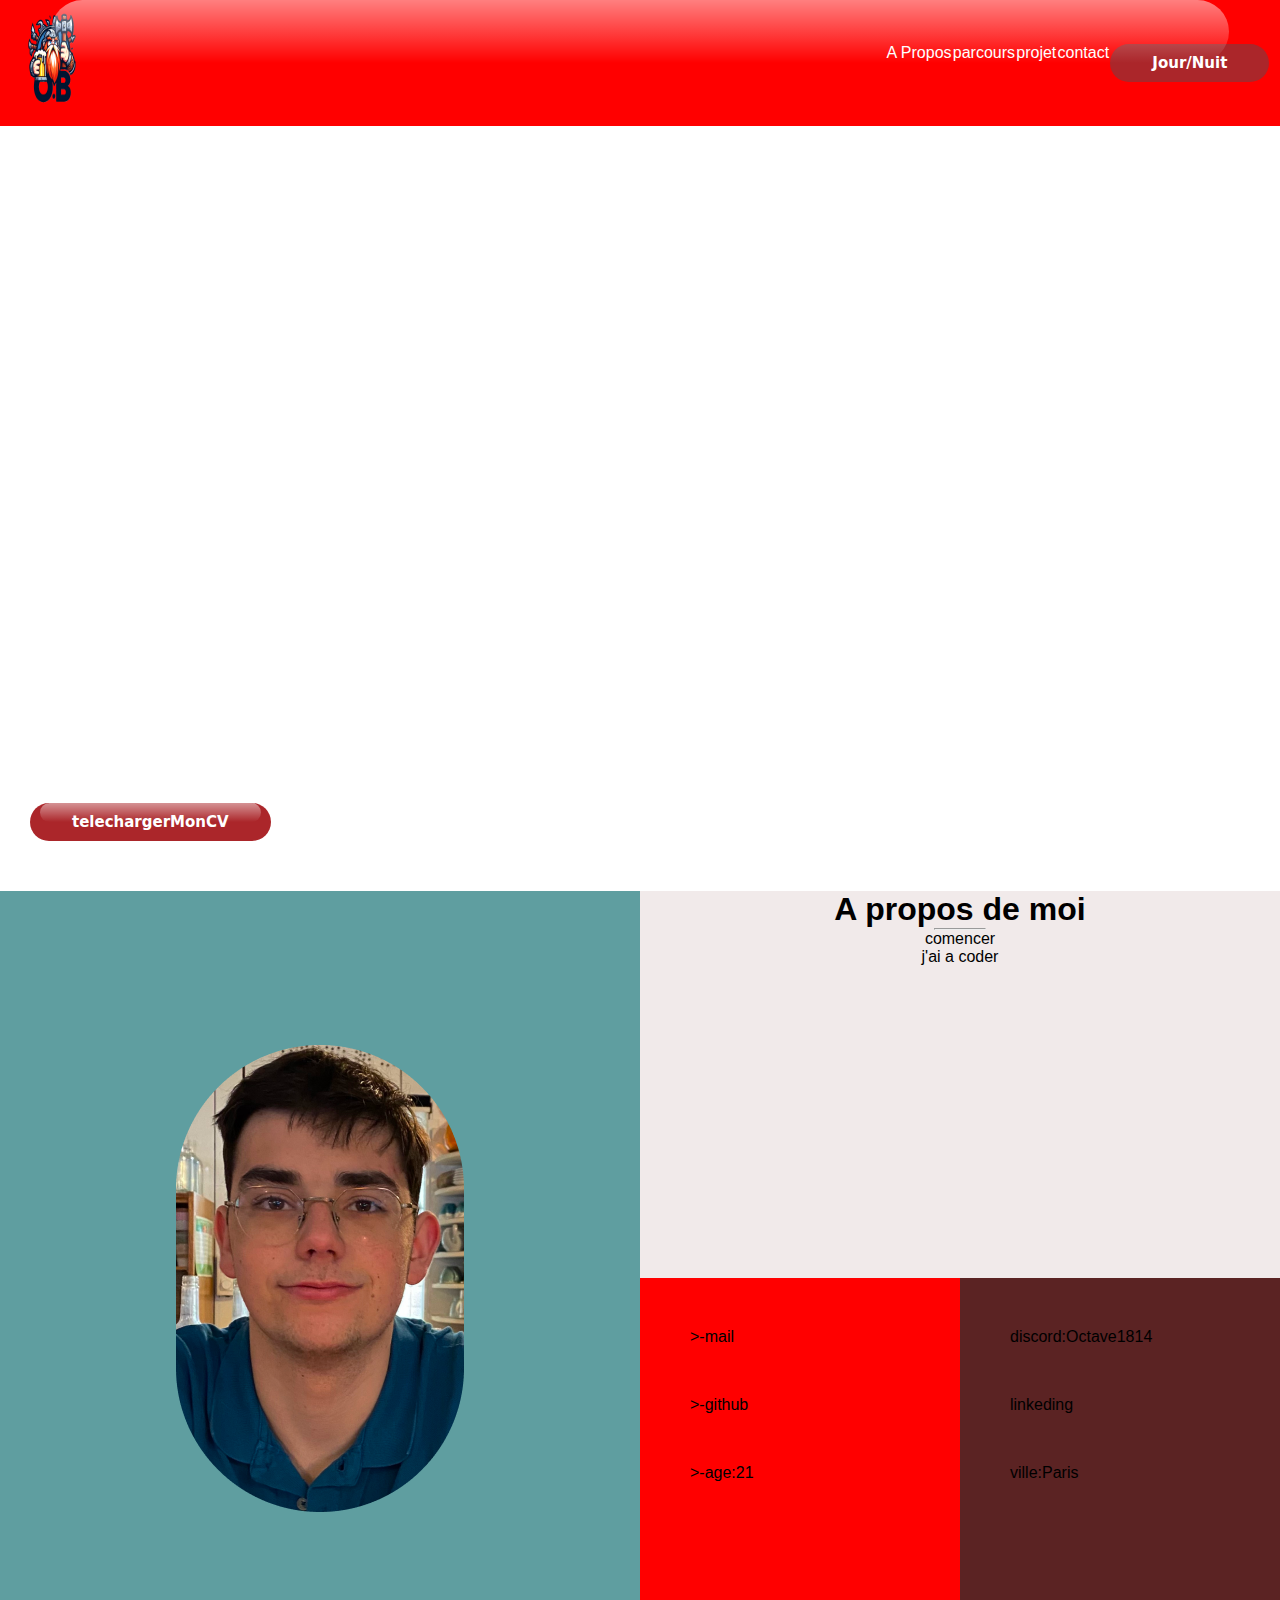
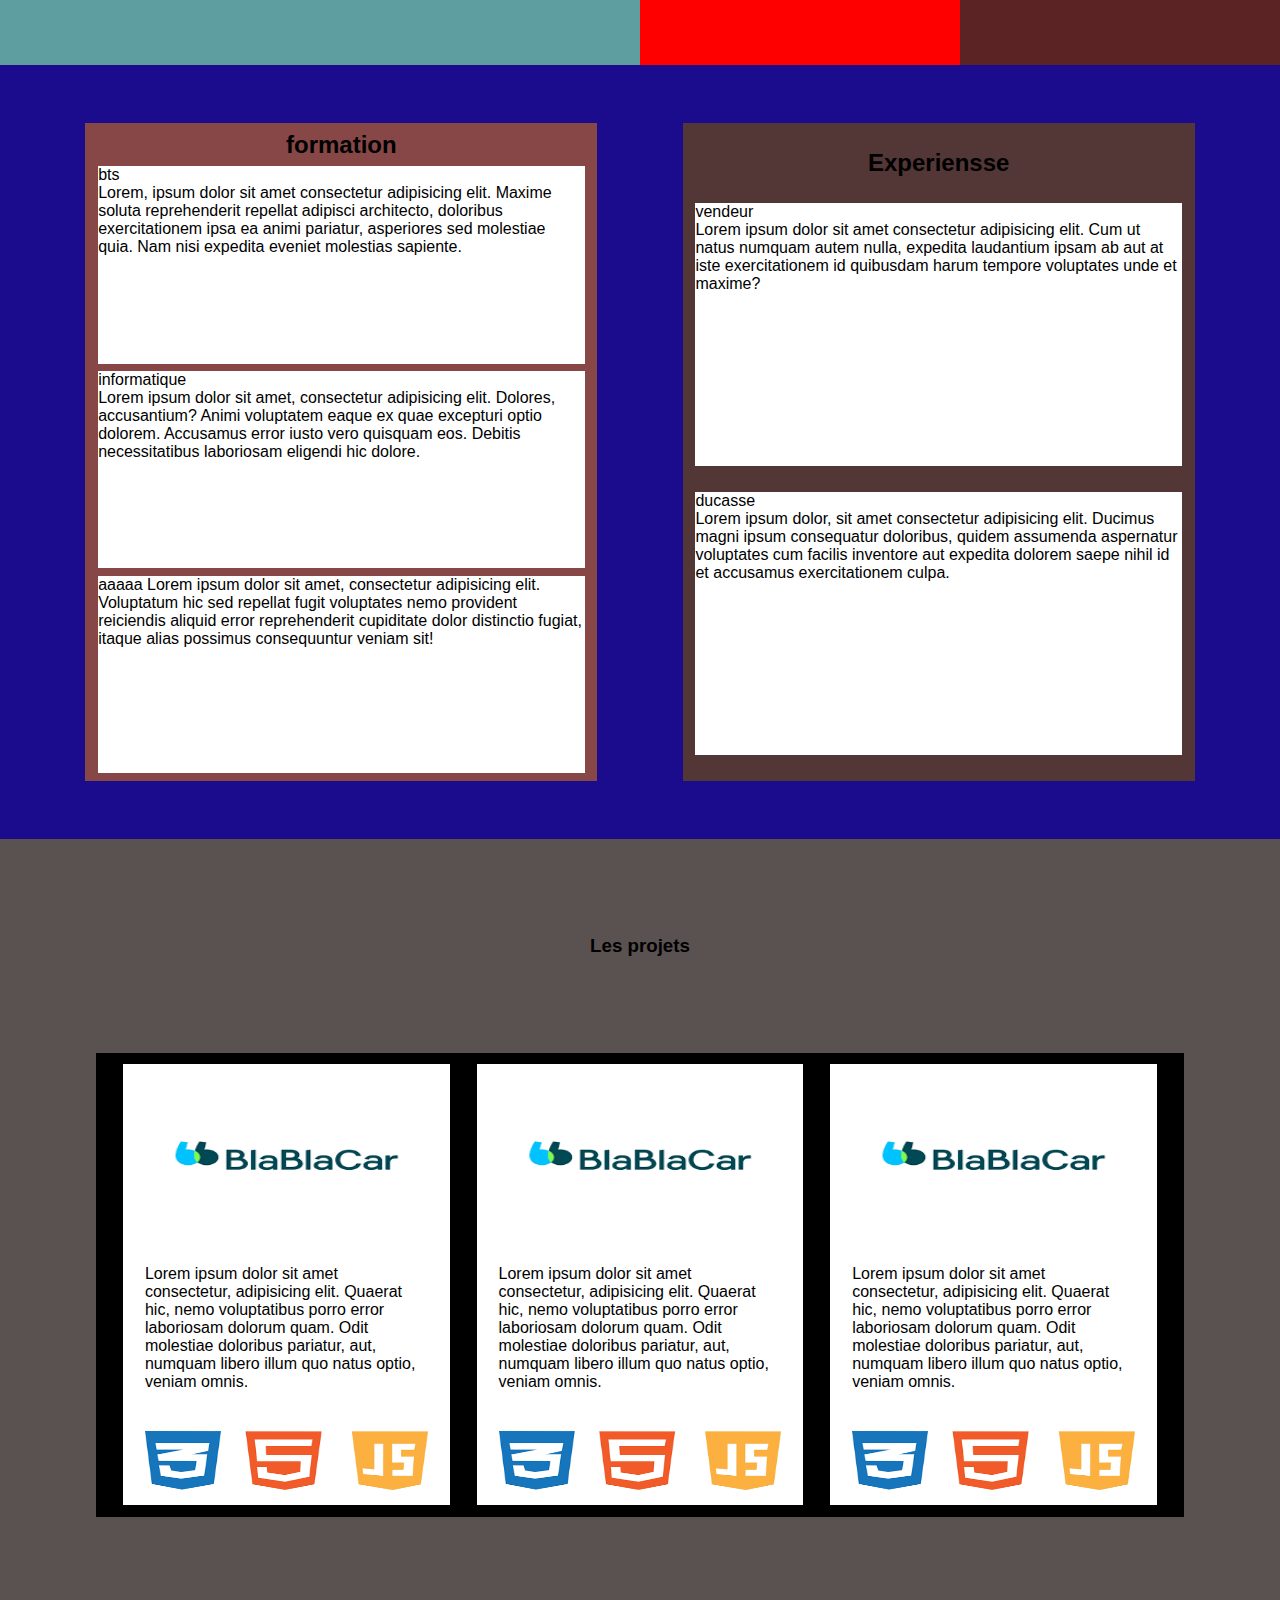
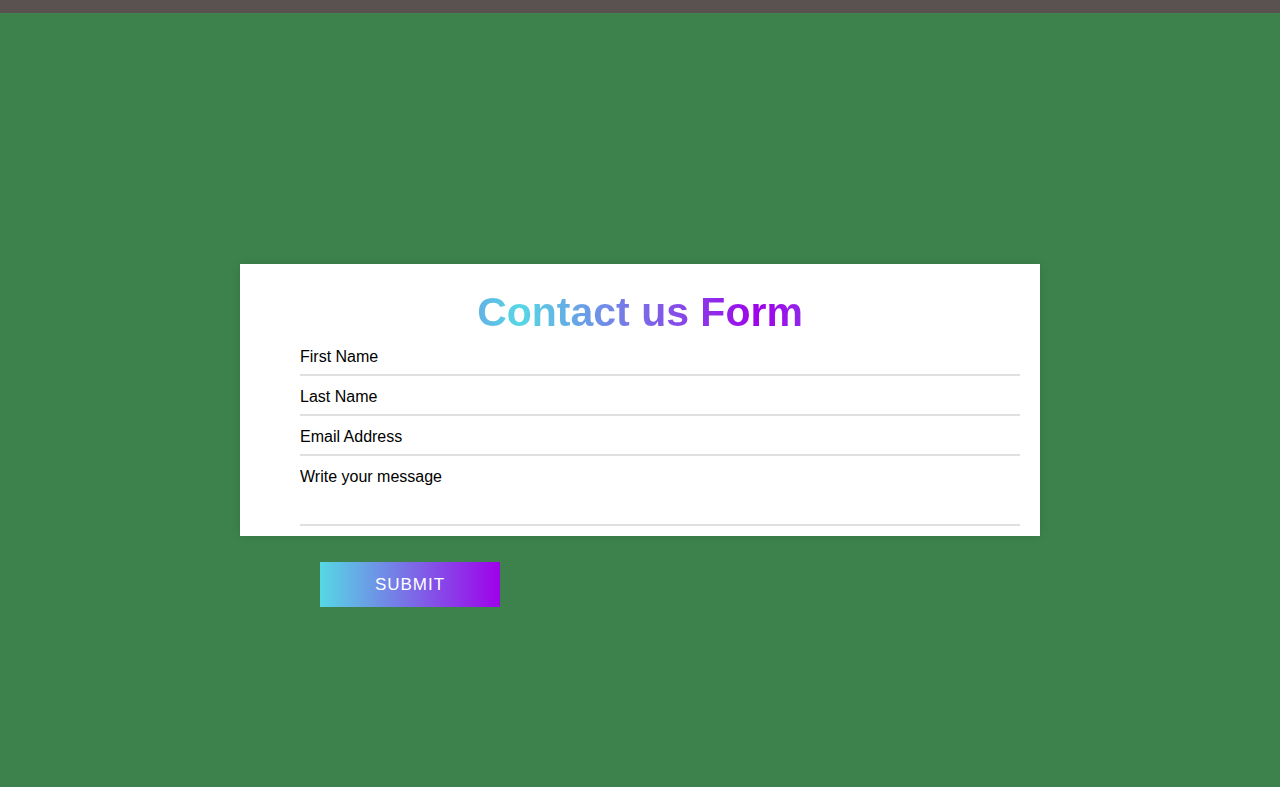
==== index.html @ 81147edb "two uplod" ====
<!DOCTYPE html>
<html lang="fr">

<head>
    <meta charset="UTF-8">
    <meta name="viewport" content="width=device-width, initial-scale=1.0">
    <title>Document</title>
   <link rel="shortcut icon" href="./logoNain.PNG" type="image/x-icon">
    <link rel="stylesheet" href="style.css">
</head>

<body>
    <video id="background-video" autoplay loop muted>

        <source src="./fontDecrant.mp4" type="video/mp4">

    </video>
    <div class="burgerMenu">
        <img src="./logoNain.PNG" alt="" class="logo">
        <div class="burgerMenuLien">
            <a href="" class="links">A Propos</a>
            <a href="" class="links">parcours</a>
            <a href="" class="links">projet</a>
            <a href="" class="links">contact</a>
            <button class="jourNuit">Jour/Nuit</button>
        </div>

    </div>
    <div class="intro">
        <p class="nomPrenom">Octave Bertillon</p>
        <p class="metier">Développeur Back-End Junior</p>
        <p class="presentation">Je suis actuellement à la recherche d'un emploi, impatient <br> de concrétiser mes
            compétences dans un nouveau défi professionnel.<br>J'ai fait des etude de commersse ou j'ai decider de
            reorienter </p>
        <button class="boutton" role="button">telechargerMonCV</button>
    </div>
    <div class="pageAProposDeMoi">
        <div class="pagePersogauche">
            <img class="photo" src="./IMG_1650 1.png" alt="">

        </div>
        <div class="pagePersoDroite">
            <div class="haut">
                <h1>A propos de moi </h1>
                <hr class="ligne">comencer
                <p>j'ai  a coder </p>
            </div>
            <div class="bas">
                <div class="basGauche">
                    <p class="mail">>-mail</p>
                    <p class="github">>-github</p>
                    <p class="age">>-age:21</p>
                </div>
                <div class="basDroite">
                    <p class="discord">discord:Octave1814</p>
                    <p class="linkeding">linkeding</p>
                    <p class="ville">ville:Paris </p>
                </div>
               
            </div>
        </div>
    </div>
    <div class="pageExperiensse">
        <div class="formation">
            <h2>formation</h2>
            <div class="Experiensse">
                <p>bts <br>Lorem, ipsum dolor sit amet consectetur adipisicing elit. Maxime soluta reprehenderit repellat adipisci architecto, doloribus exercitationem ipsa ea animi pariatur, asperiores sed molestiae quia. Nam nisi expedita eveniet molestias sapiente.</p>
            </div>
            <div class="Experiensse">
                <p>informatique <br>Lorem ipsum dolor sit amet, consectetur adipisicing elit. Dolores, accusantium? Animi voluptatem eaque ex quae excepturi optio dolorem. Accusamus error iusto vero quisquam eos. Debitis necessitatibus laboriosam eligendi hic dolore.</p>
            </div>
            <div class="Experiensse">
                <p>aaaaa Lorem ipsum dolor sit amet, consectetur adipisicing elit. Voluptatum hic sed repellat fugit voluptates nemo provident reiciendis aliquid error reprehenderit cupiditate dolor distinctio fugiat, itaque alias possimus consequuntur veniam sit!</p>
            </div>
        </div>
        <div class="employ">
            <h2>Experiensse</h2>
            <div class="job">
                <p>vendeur <br> Lorem ipsum dolor sit amet consectetur adipisicing elit. Cum ut natus numquam autem nulla, expedita laudantium ipsam ab aut at iste exercitationem id quibusdam harum tempore voluptates unde et maxime? </p>
            </div>
            <div class="job">
                <p>ducasse <br> Lorem ipsum dolor, sit amet consectetur adipisicing elit. Ducimus magni ipsum consequatur doloribus, quidem assumenda aspernatur voluptates cum facilis inventore aut expedita dolorem saepe nihil id et accusamus exercitationem culpa.</p>
            </div>
        </div>
    </div>
    <div class="pageProjet">
        <h3>Les projets</h3>
        <div class="lesProjetFais">
            <div class="projet">
                <img src="./blablacar.png" alt="" class="projetImag">
                <p>Lorem ipsum dolor sit amet consectetur, adipisicing elit. Quaerat hic, nemo voluptatibus porro error
                    laboriosam dolorum quam. Odit molestiae doloribus pariatur, aut, numquam libero illum quo natus
                    optio, veniam omnis.</p>
                <img src="./logCode.png" alt="" class="logoCss">

            </div>
            <div class="projet"><img src="./blablacar.png" alt="" class="projetImag">
                <p>Lorem ipsum dolor sit amet consectetur, adipisicing elit. Quaerat hic, nemo voluptatibus porro error
                    laboriosam dolorum quam. Odit molestiae doloribus pariatur, aut, numquam libero illum quo natus
                    optio, veniam omnis.</p>
                <img src="./logCode.png" alt="" class="logoCss">
            </div>
            <div class="projet"><img src="./blablacar.png" alt="" class="projetImag">
                <p>Lorem ipsum dolor sit amet consectetur, adipisicing elit. Quaerat hic, nemo voluptatibus porro error
                    laboriosam dolorum quam. Odit molestiae doloribus pariatur, aut, numquam libero illum quo natus
                    optio, veniam omnis.</p>
                <img src="./logCode.png" alt="" class="logoCss">
            </div>
        </div>
    </div>
    <div class="contact">
        <form action="https://formspree.io/f/meoqdojb" method="POST">
            <div class="contactZone">

                <div class="container">
                    <div class="text">
                        Contact us Form
                    </div>
                    <form action="#">
                        <div class="form-row">
                            <div class="input-data">
                                <input type="text" required>
                                <div class="underline"></div>
                                <label for="">First Name</label>
                            </div>
                            <div class="input-data">
                                <input name="name" type="text" required>
                                <div class="underline"></div>
                                <label for="">Last Name</label>
                            </div>
                        </div>
                        <div class="form-row">
                            <div class="input-data">
                                <input name="email" type="text" required>
                                <div class="underline"></div>
                                <label for="">Email Address</label>
                            </div>
                        </div>
                        <div class="form-row">
                            <div class="input-data textarea">
                                <textarea name="message" rows="8" cols="80" required></textarea>
                                <br />
                                <div class="underline"></div>
                                <label for="">Write your message</label>
                                <br />
                                <div class="form-row submit-btn">
                                    <div class="input-data">
                                        <div class="inner"></div>
                                        <input type="submit" value="submit">
                                    </div>
                                </div>
                    </form>
                </div>
            </div>






        </form>
    </div>
</body>

</html>
---- style.css ----
* {
  margin: 0;
  padding: 0;
  outline: none;
  box-sizing: border-box;
  font-family: 'Poppins', sans-serif;
}

#background-video {
  height: 100vh;
  width: 100vw;
  object-fit: cover;
  position: absolute;
  left: 0;
  right: 0;
  bottom: -14.1vh;
  z-index: -1;
}

.burgerMenu {
  width: 100vw;
  height: 14vh;
  background-color: red;
  position: fixed;
  border-radius: 0px 0 px 0px 0px;
  display: flex;
  justify-content: end;
  align-items: center;
  /*il faut leur donner un espace */
  position: fixed;
  z-index: 1;

}

.logo {
  width: 5%;
  height: 85%;
  position: absolute;
  left: 20px;
  top: 5px;

}

.burgerMenuLien {
  display: flex;
  justify-content: space-around;
  width: 30%;
  margin-right: 10px;

}

.links {
  text-decoration: none;
  color: white;
  font-family: sans-serif;
}

.jourNuit {
  bottom: 50px;
  left: 30px;
  font-size: 15px;
  background-color: #ab262a;
  border: 0;
  border-radius: 35px;
  color: #fff;
  cursor: pointer;
  display: inline-block;
  font-family: system-ui, -apple-system, system-ui, "Segoe UI", Roboto, Ubuntu, "Helvetica Neue", sans-serif;
  font-weight: 600;
  outline: 0;
  padding: 5px 10px;
  text-align: center;
  text-decoration: none;
  transition: all .3s;
  user-select: none;
  -webkit-user-select: none;
  touch-action: manipulation;
}

.jourNuit:before {
  background-color: initial;
  background-image: linear-gradient(#fff 0, rgba(255, 255, 255, 0) 100%);
  border-radius: 125px;
  content: "";
  height: 50%;
  left: 4%;
  opacity: .5;
  position: absolute;
  top: 0;
  transition: all .3s;
  width: 92%;
}

.jourNuit:hover {
  box-shadow: rgba(255, 255, 255, .2) 0 3px 15px inset, rgba(0, 0, 0, .1) 0 3px 5px, rgba(0, 0, 0, .1) 0 10px 13px;
  transform: scale(1.05);
}

@media (min-width: 768px) {
  .jourNuit {
    padding: 10px 42px;
  }
}

.intro {
  width: 100vw;
  height: 99vh;
  padding-top: 22vh;
  position: relative;
  font-family: Arial, Helvetica, sans-serif;
  color: white;

}

.nomPrenom {
  position: absolute;
  font-size: 85px;
  top: 175px;
  left: 30px;
}

.metier {
  position: absolute;
  font-size: 33px;
  top: 265px;
  left: 35px;

}

.presentation {
  position: absolute;
  font-size: 17px;
  left: 30px;
  bottom: 190px;
  font: size 22px;

}

.boutton {
  position: absolute;
  bottom: 50px;
  left: 30px;
  font-size: 15px;
  background-color: #ab262a;
  border: 0;
  border-radius: 35px;
  color: #fff;
  cursor: pointer;
  display: inline-block;
  font-family: system-ui, -apple-system, system-ui, "Segoe UI", Roboto, Ubuntu, "Helvetica Neue", sans-serif;
  font-weight: 600;
  outline: 0;
  padding: 5px 10px;
  text-align: center;
  text-decoration: none;
  transition: all .3s;
  user-select: none;
  -webkit-user-select: none;
  touch-action: manipulation;
}

.boutton:before {
  background-color: initial;
  background-image: linear-gradient(#fff 0, rgba(255, 255, 255, 0) 100%);
  border-radius: 125px;
  content: "";
  height: 50%;
  left: 4%;
  opacity: .5;
  position: absolute;
  top: 0;
  transition: all .3s;
  width: 92%;
}

.boutton:hover {
  box-shadow: rgba(255, 255, 255, .2) 0 3px 15px inset, rgba(0, 0, 0, .1) 0 3px 5px, rgba(0, 0, 0, .1) 0 10px 13px;
  transform: scale(1.05);
}

@media (min-width: 768px) {
  .boutton {
    padding: 10px 42px;
  }
}

.pageAProposDeMoi {
  width: 100vw;
  height: 86vh;
  background-color: cadetblue;
  display: flex;

}

.pagePersogauche {
  height: 100%;
  width: 50%;
  border-color: blue;
  display: flex;
  justify-content: center;
  align-items: center;
}

.pagePersoDroite {
  height: 100%;
  width: 50%;
  background-color: silver;
}

.haut {
  height: 50%;
  width: 100%;
  display: flex;
  flex-direction: column;
  align-items: center;
  background-color: rgb(241, 234, 234);
}

.bas {
  height: 50%;
  width: 100%;
  background-color: white;
  display: flex;
  flex-wrap: wrap;
}

.basGauche {
  height: 100%;
  width: 50%;
  background-color: red;
  display: flex;
  flex-direction: column;
  padding: 50px;
  gap: 50px;
}


.basDroite {
  height: 100%;
  width: 50%;
  background-color: rgb(91, 35, 35);
  display: flex;
  flex-direction: column;
  padding: 50px;
  gap: 50px;
}

.ligne {
  width: 52px;
  height: 2px;
  background-color: black;
}

.infoMoi {
  display: flex;
}

.pageExperiensse {
  width: 100vw;
  height: 86vh;
  background-color: #1b0b8d;
  display: flex;
  justify-content: space-evenly;
  align-items: center;

}

.formation {
  width: 40%;
  height: 85%;
  background-color: rgb(135, 71, 71);
  display: flex;
  flex-direction: column;
  justify-content: space-evenly;
  align-items: center;
}

.Experiensse {
  width: 95%;
  height: 30%;
  background-color: white;
}

.employ {
  width: 40%;
  height: 85%;
  background-color: rgb(83, 54, 54);
  display: flex;
  flex-direction: column;
  justify-content: space-evenly;
  align-items: center;
}

.job {
  width: 95%;
  height: 40%;
  background-color: white;
}

.pageProjet {
  width: 100vw;
  height: 86vh;
  background-color: rgb(90, 81, 81);
  display: flex;
  align-items: center;
  flex-direction: column;
  justify-content: space-evenly;
}

.lesProjetFais {
  height: 60%;
  width: 85%;
  background-color: black;
  display: flex;
  justify-content: space-evenly;
  align-items: center;
}

.projet {
  height: 95%;
  width: 30%;
  background-color: white;
  display: flex;
  flex-direction: column;
  gap: 10%;
  padding: 2%;

}

.projetImag {
  height: 35%;
  width: 100%;
}

.projetCodeLogo {
  width: 100%;
  height: 20%;
  background-color: violet;
}

.logoCss {
  width: 100%;
  height: 15%;
}

.contact {
  height: 86vh;
  width: 100vw;
  background-color: rgba(26, 107, 44, 0.848);
  display: flex;
  align-items: center;
  justify-content: space-around;
}



@import url('https://fonts.googleapis.com/css?family=Poppins:400,500,600,700&display=swap');

.contacZone {
  display: flex;
  align-items: center;
  justify-content: center;
  min-height: 100vh;
  padding: 10px;
  font-family: 'Poppins', sans-serif;
  background: linear-gradient(115deg, #56d8e4 10%, #9f01ea 90%);
}

.container {
  max-width: 800px;
  background: #fff;
  width: 800px;
  padding: 25px 40px 10px 40px;
  box-shadow: 0px 0px 10px rgba(0, 0, 0, 0.1);
}

.container .text {
  text-align: center;
  font-size: 41px;
  font-weight: 600;
  font-family: 'Poppins', sans-serif;
  background: -webkit-linear-gradient(right, #56d8e4, #9f01ea, #56d8e4, #9f01ea);
  -webkit-background-clip: text;
  -webkit-text-fill-color: transparent;
}

.container form {
  padding: 30px 0 0 0;
}

.container form .form-row {
  display: flex;
  margin: 32px 0;
}

form .form-row .input-data {
  width: 100%;
  height: 40px;
  margin: 0 20px;
  position: relative;
}

form .form-row .textarea {
  height: 70px;
}

.input-data input,
.textarea textarea {
  display: block;
  width: 100%;
  height: 100%;
  border: none;
  font-size: 17px;
  border-bottom: 2px solid rgba(0, 0, 0, 0.12);
}

.input-data input:focus~label,
.textarea textarea:focus~label,
.input-data input:valid~label,
.textarea textarea:valid~label {
  transform: translateY(-20px);
  font-size: 14px;
  color: #3498db;
}

.textarea textarea {
  resize: none;
  padding-top: 10px;
}

.input-data label {
  position: absolute;
  pointer-events: none;
  bottom: 10px;
  font-size: 16px;
  transition: all 0.3s ease;
}

.textarea label {
  width: 100%;
  bottom: 40px;
  background: #fff;
}

.input-data .underline {
  position: absolute;
  bottom: 0;
  height: 2px;
  width: 100%;
}

.input-data .underline:before {
  position: absolute;
  content: "";
  height: 2px;
  width: 100%;
  background: #3498db;
  transform: scaleX(0);
  transform-origin: center;
  transition: transform 0.3s ease;
}

.input-data input:focus~.underline:before,
.input-data input:valid~.underline:before,
.textarea textarea:focus~.underline:before,
.textarea textarea:valid~.underline:before {
  transform: scale(1);
}

.submit-btn .input-data {
  overflow: hidden;
  height: 45px !important;
  width: 25% !important;
}

.submit-btn .input-data .inner {
  height: 100%;
  width: 300%;
  position: absolute;
  left: -100%;
  background: -webkit-linear-gradient(right, #56d8e4, #9f01ea, #56d8e4, #9f01ea);
  transition: all 0.4s;
}

.submit-btn .input-data:hover .inner {
  left: 0;
}

.submit-btn .input-data input {
  background: none;
  border: none;
  color: #fff;
  font-size: 17px;
  font-weight: 500;
  text-transform: uppercase;
  letter-spacing: 1px;
  cursor: pointer;
  position: relative;
  z-index: 2;
}

@media (max-width: 700px) {
  .container .text {
    font-size: 30px;
  }

  .container form {
    padding: 10px 0 0 0;
  }

  .container form .form-row {
    display: block;
  }

  form .form-row .input-data {
    margin: 35px 0 !important;
  }

  .submit-btn .input-data {
    width: 40% !important;
  }
}
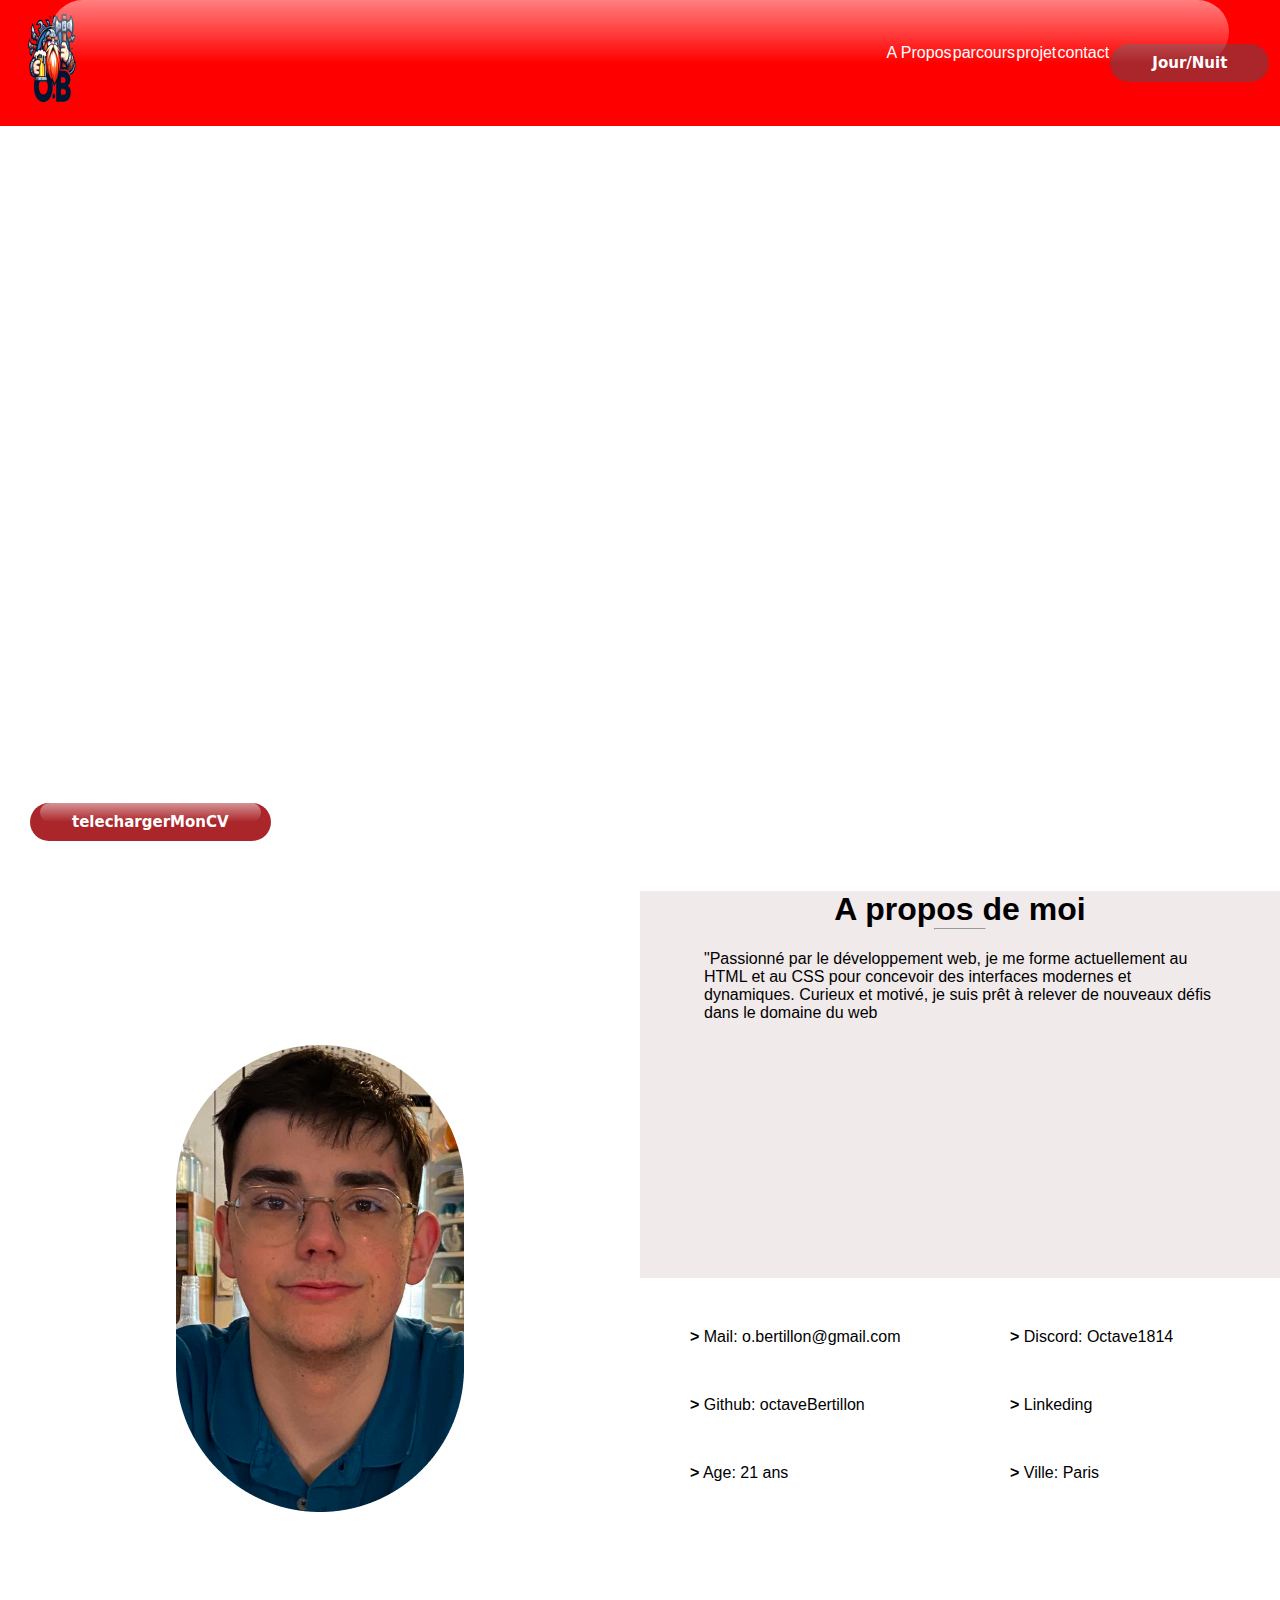
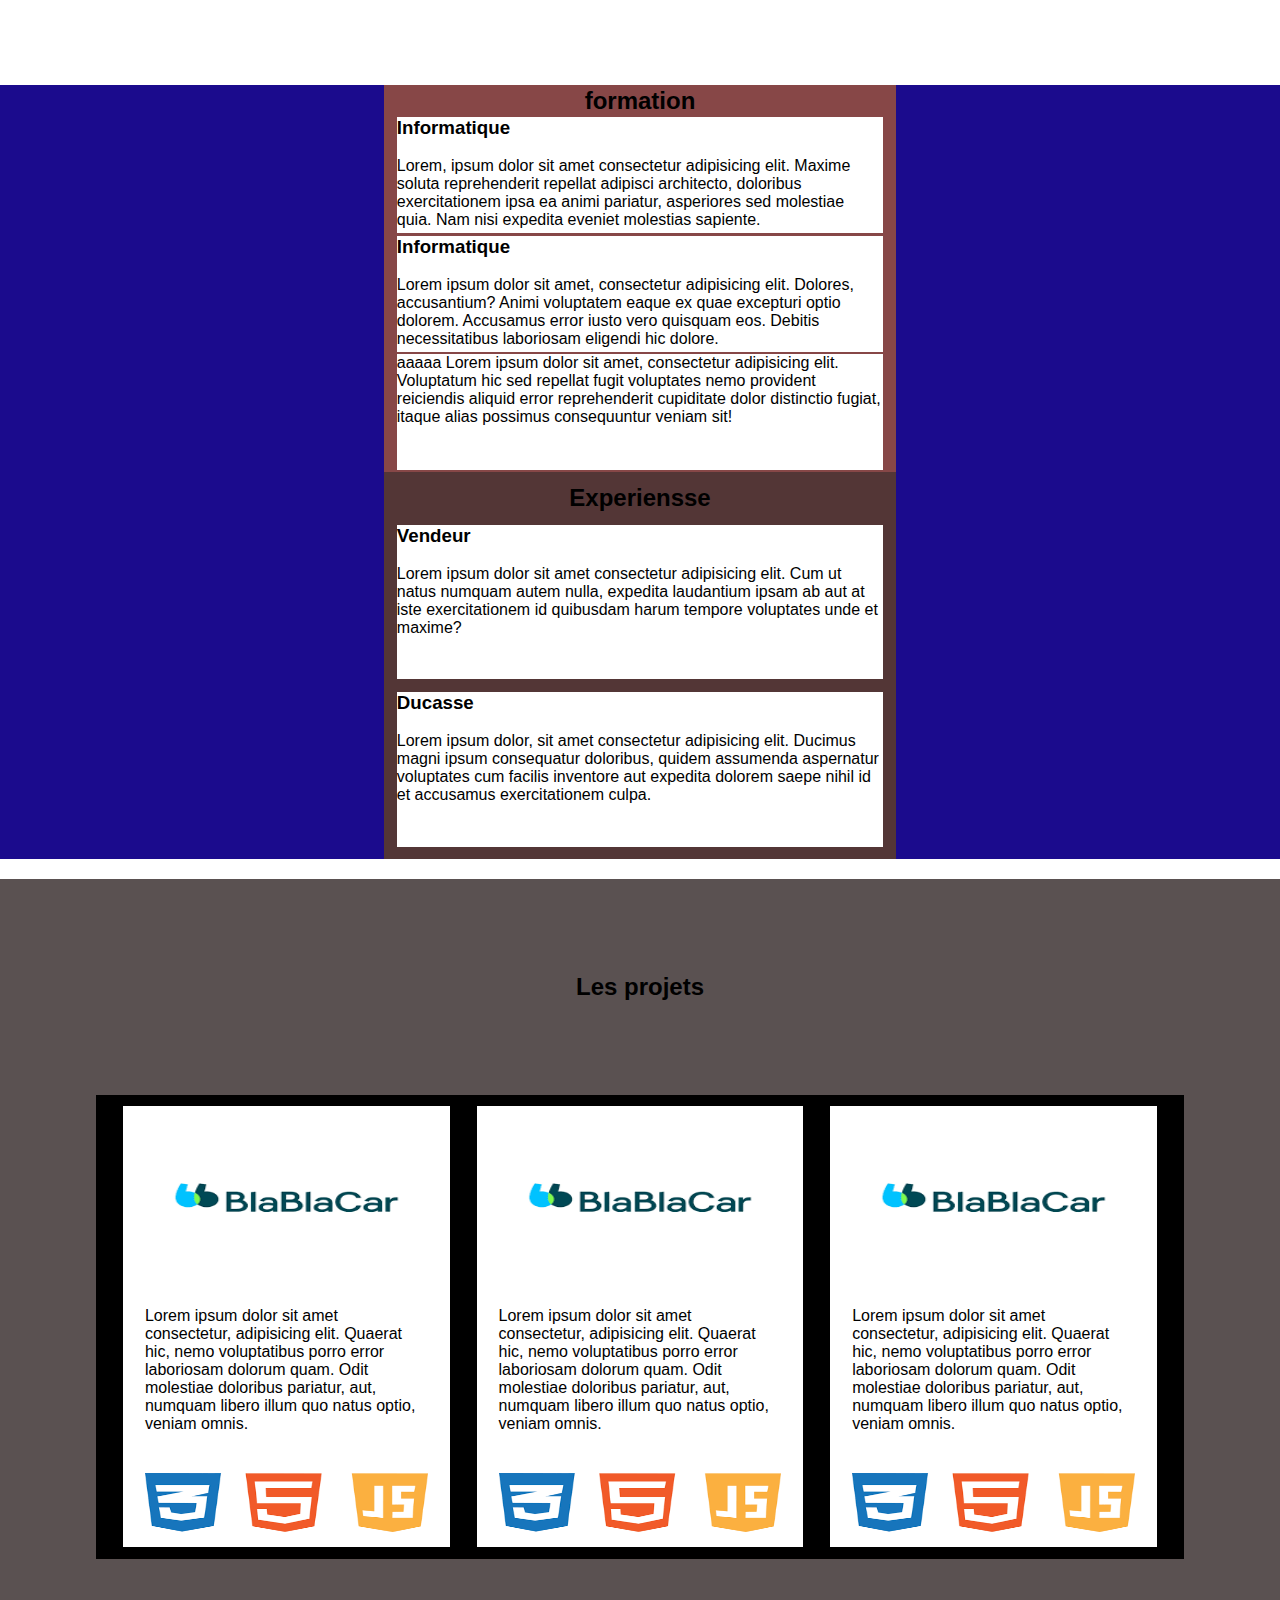
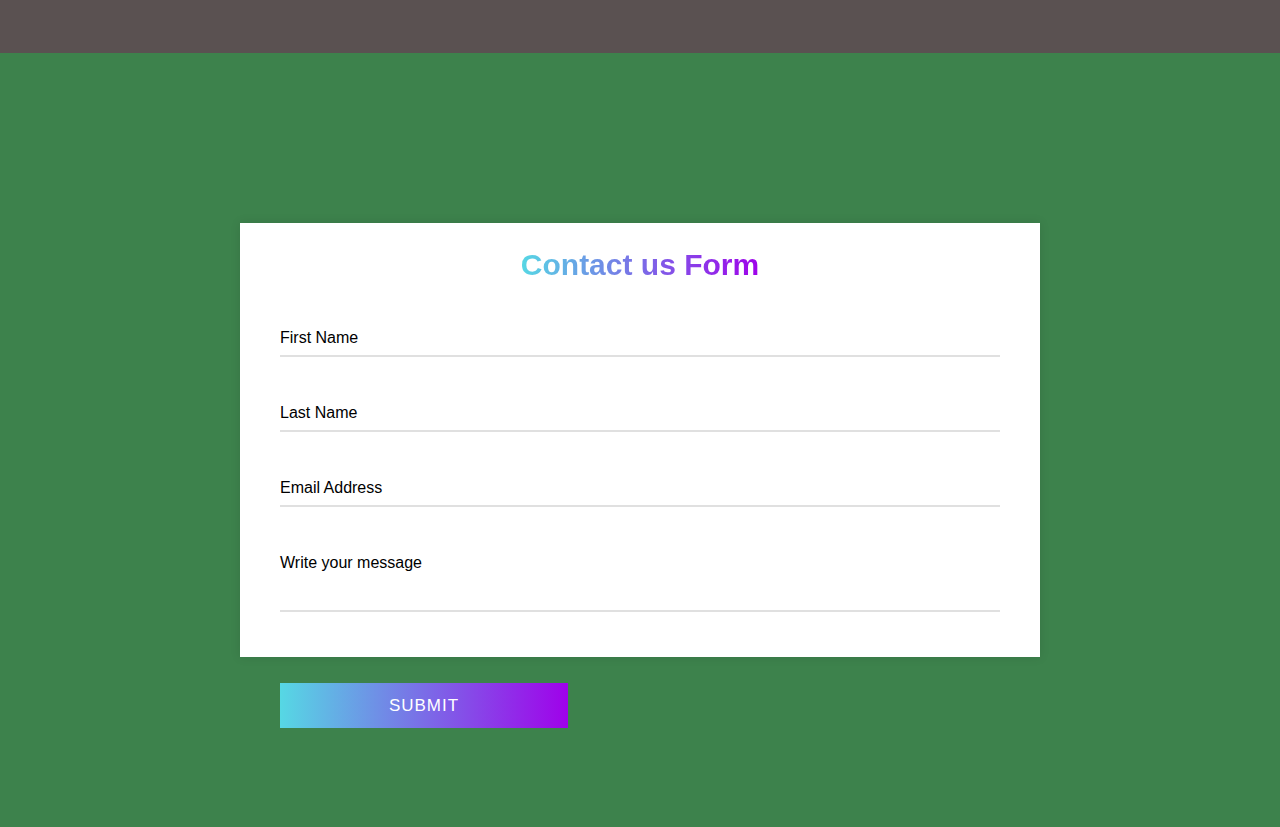
==== commit 3dabf185: "v3" ====
--- a/index.html
+++ b/index.html
@@ -32,7 +32,7 @@
         <p class="presentation">Je suis actuellement à la recherche d'un emploi, impatient <br> de concrétiser mes
             compétences dans un nouveau défi professionnel.<br>J'ai fait des etude de commersse ou j'ai decider de
             reorienter </p>
-        <button class="boutton" role="button">telechargerMonCV</button>
+        <a href="./CV Octave Bertillon 20220925 - Copie.pdf"><button class="boutton" role="button">telechargerMonCV</button></a>
     </div>
     <div class="pageAProposDeMoi">
         <div class="pagePersogauche">
@@ -42,19 +42,19 @@
         <div class="pagePersoDroite">
             <div class="haut">
                 <h1>A propos de moi </h1>
-                <hr class="ligne">comencer
-                <p>j'ai  a coder </p>
+                <hr class="ligne">
+                <p class="textePresentation">"Passionné par le développement web, je me forme actuellement au HTML et au CSS pour concevoir des interfaces modernes et dynamiques. Curieux et motivé, je suis prêt à relever de nouveaux défis dans le domaine du web </p>
             </div>
             <div class="bas">
                 <div class="basGauche">
-                    <p class="mail">>-mail</p>
-                    <p class="github">>-github</p>
-                    <p class="age">>-age:21</p>
+                    <p class="mail"><b>></b> Mail: o.bertillon@gmail.com</p>
+                    <p class="github"><b>></b> Github: octaveBertillon</p>
+                    <p class="age"><b>></b> Age: 21 ans</p>
                 </div>
                 <div class="basDroite">
-                    <p class="discord">discord:Octave1814</p>
-                    <p class="linkeding">linkeding</p>
-                    <p class="ville">ville:Paris </p>
+                    <p class="discord"><b>></b> Discord: Octave1814</p>
+                    <p class="linkeding"><b>></b> Linkeding</p>
+                    <p class="ville"><b>></b> Ville: Paris </p>
                 </div>
                
             </div>
@@ -64,10 +64,10 @@
         <div class="formation">
             <h2>formation</h2>
             <div class="Experiensse">
-                <p>bts <br>Lorem, ipsum dolor sit amet consectetur adipisicing elit. Maxime soluta reprehenderit repellat adipisci architecto, doloribus exercitationem ipsa ea animi pariatur, asperiores sed molestiae quia. Nam nisi expedita eveniet molestias sapiente.</p>
-            </div>
+                <p><h3>Informatique</h3><br>Lorem, ipsum dolor sit amet consectetur adipisicing elit. Maxime soluta reprehenderit repellat adipisci architecto, doloribus exercitationem ipsa ea animi pariatur, asperiores sed molestiae quia. Nam nisi expedita eveniet molestias sapiente.</p>
+            </div> 
             <div class="Experiensse">
-                <p>informatique <br>Lorem ipsum dolor sit amet, consectetur adipisicing elit. Dolores, accusantium? Animi voluptatem eaque ex quae excepturi optio dolorem. Accusamus error iusto vero quisquam eos. Debitis necessitatibus laboriosam eligendi hic dolore.</p>
+                <p><h3>Informatique</h3> <br>Lorem ipsum dolor sit amet, consectetur adipisicing elit. Dolores, accusantium? Animi voluptatem eaque ex quae excepturi optio dolorem. Accusamus error iusto vero quisquam eos. Debitis necessitatibus laboriosam eligendi hic dolore.</p>
             </div>
             <div class="Experiensse">
                 <p>aaaaa Lorem ipsum dolor sit amet, consectetur adipisicing elit. Voluptatum hic sed repellat fugit voluptates nemo provident reiciendis aliquid error reprehenderit cupiditate dolor distinctio fugiat, itaque alias possimus consequuntur veniam sit!</p>
@@ -76,15 +76,15 @@
         <div class="employ">
             <h2>Experiensse</h2>
             <div class="job">
-                <p>vendeur <br> Lorem ipsum dolor sit amet consectetur adipisicing elit. Cum ut natus numquam autem nulla, expedita laudantium ipsam ab aut at iste exercitationem id quibusdam harum tempore voluptates unde et maxime? </p>
+                <p><h3>Vendeur</h3> <br> Lorem ipsum dolor sit amet consectetur adipisicing elit. Cum ut natus numquam autem nulla, expedita laudantium ipsam ab aut at iste exercitationem id quibusdam harum tempore voluptates unde et maxime? </p>
             </div>
             <div class="job">
-                <p>ducasse <br> Lorem ipsum dolor, sit amet consectetur adipisicing elit. Ducimus magni ipsum consequatur doloribus, quidem assumenda aspernatur voluptates cum facilis inventore aut expedita dolorem saepe nihil id et accusamus exercitationem culpa.</p>
+                <p><h3>Ducasse</h3> <br> Lorem ipsum dolor, sit amet consectetur adipisicing elit. Ducimus magni ipsum consequatur doloribus, quidem assumenda aspernatur voluptates cum facilis inventore aut expedita dolorem saepe nihil id et accusamus exercitationem culpa.</p>
             </div>
         </div>
     </div>
     <div class="pageProjet">
-        <h3>Les projets</h3>
+        <h2>Les projets</h2>
         <div class="lesProjetFais">
             <div class="projet">
                 <img src="./blablacar.png" alt="" class="projetImag">
--- a/style.css
+++ b/style.css
@@ -132,8 +132,6 @@
   font-size: 17px;
   left: 30px;
   bottom: 190px;
-  font: size 22px;
-
 }
 
 .boutton {
@@ -187,7 +185,7 @@
 .pageAProposDeMoi {
   width: 100vw;
   height: 86vh;
-  background-color: cadetblue;
+  background-color: white;
   display: flex;
 
 }
@@ -195,7 +193,7 @@
 .pagePersogauche {
   height: 100%;
   width: 50%;
-  border-color: blue;
+  
   display: flex;
   justify-content: center;
   align-items: center;
@@ -215,6 +213,9 @@
   align-items: center;
   background-color: rgb(241, 234, 234);
 }
+.textePresentation {width: 80%;
+  margin-top: 20px;
+}
 
 .bas {
   height: 50%;
@@ -227,7 +228,6 @@
 .basGauche {
   height: 100%;
   width: 50%;
-  background-color: red;
   display: flex;
   flex-direction: column;
   padding: 50px;
@@ -238,7 +238,6 @@
 .basDroite {
   height: 100%;
   width: 50%;
-  background-color: rgb(91, 35, 35);
   display: flex;
   flex-direction: column;
   padding: 50px;
@@ -499,7 +498,56 @@
   z-index: 2;
 }
 
-@media (max-width: 700px) {
+@media screen and (max-width: 767px) {
+
+  .nomPrenom {
+    font-size: 25px;
+    left: 20px;
+
+  }
+  .metier {
+    top: 220px;
+    left: 20px;
+    font-size: 20px;
+  }
+  .presentation {
+    left: 20px;
+    bottom: 140px;
+    font: size 22px;
+  
+  }
+
+  .pageAProposDeMoi {
+  display: flex;
+  flex-direction: column;
+  height: auto;
+  }
+  .pagePersogauche {
+    height: 100%;
+    width: 100%;
+    display: flex;
+    justify-content: center;
+    align-items: center;
+    margin-top: 20px;
+  }
+  .pagePersoDroite {
+    width: 100%;
+    display: flex;
+    flex-direction: column;
+    margin-top: 20px;
+    
+  }
+  .pageExperiensse {
+    height: 100%;
+  }
+
+  }
+  .pageExperiensse {
+    display: flex;
+    flex-direction: column;
+    margin-top: 20px;
+    margin-bottom: 20px;
+  }
   .container .text {
     font-size: 30px;
   }
@@ -518,5 +566,4 @@
 
   .submit-btn .input-data {
     width: 40% !important;
-  }
-}+  }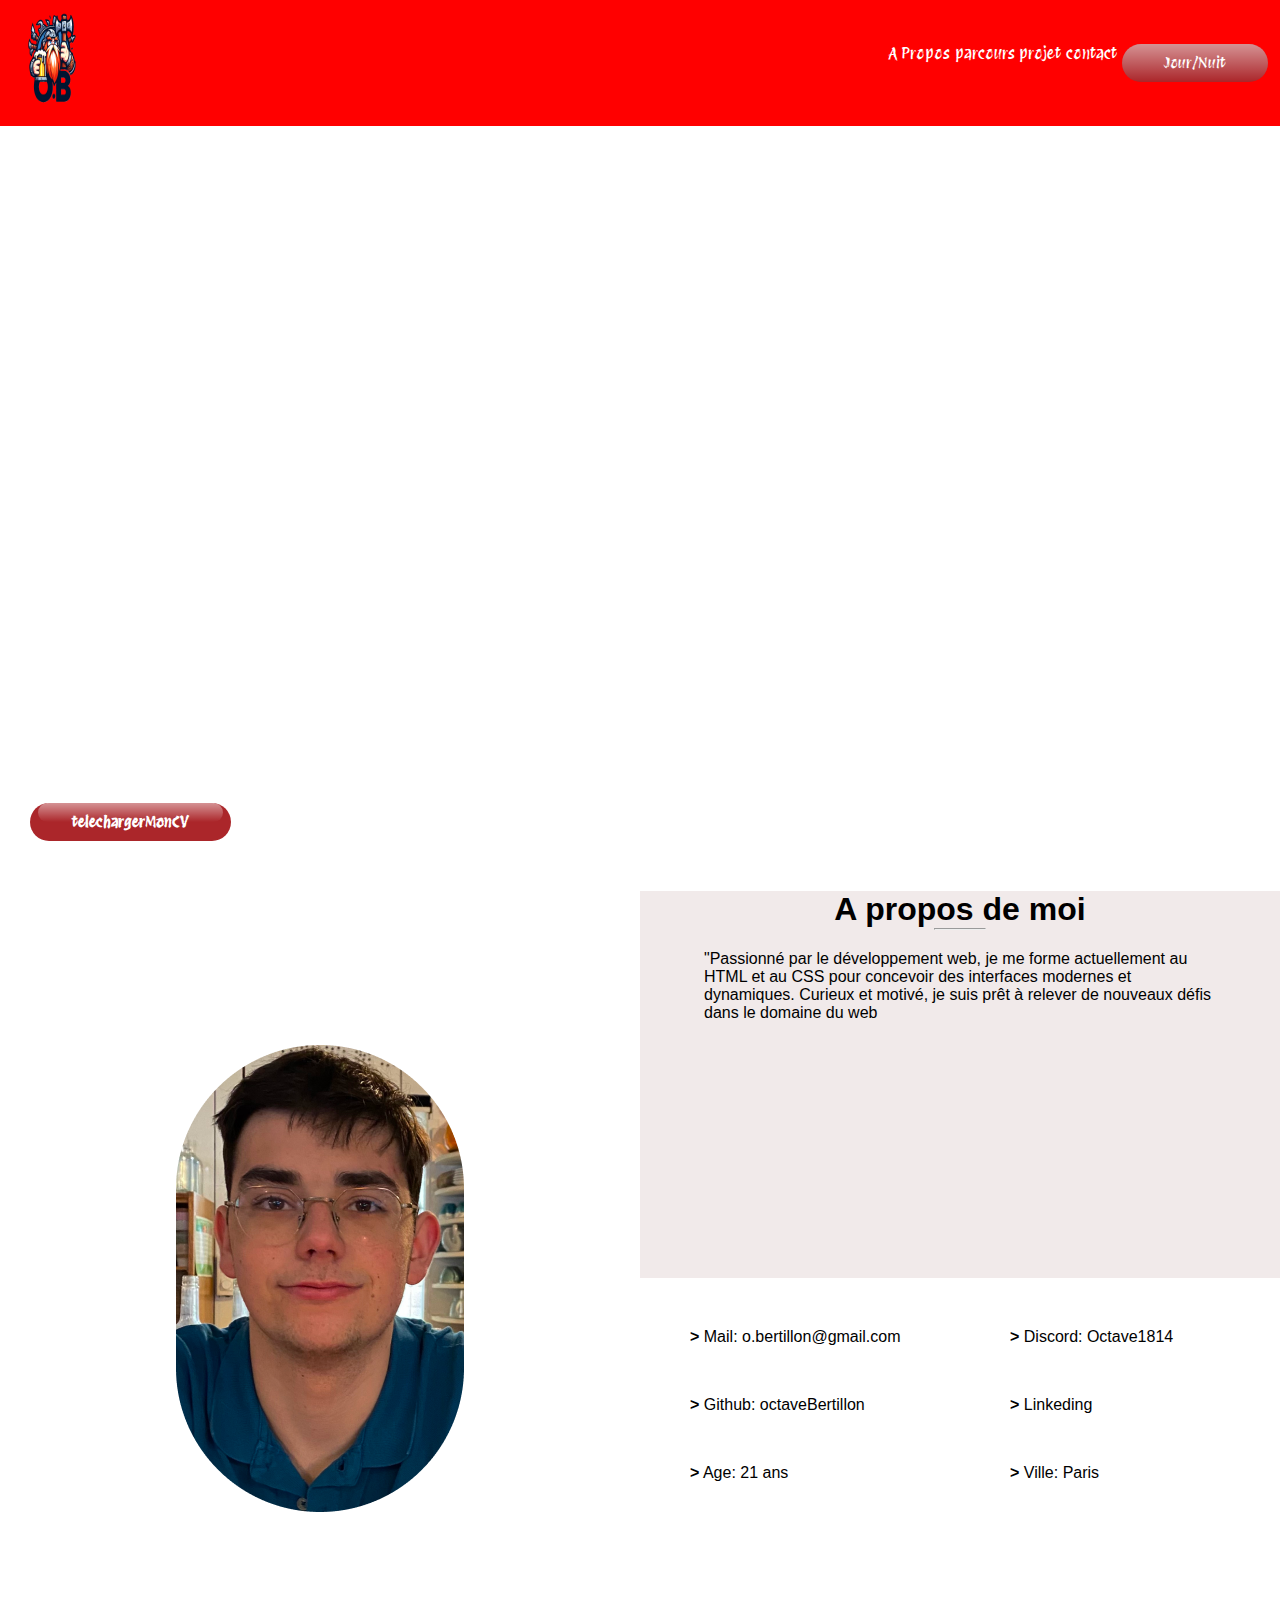
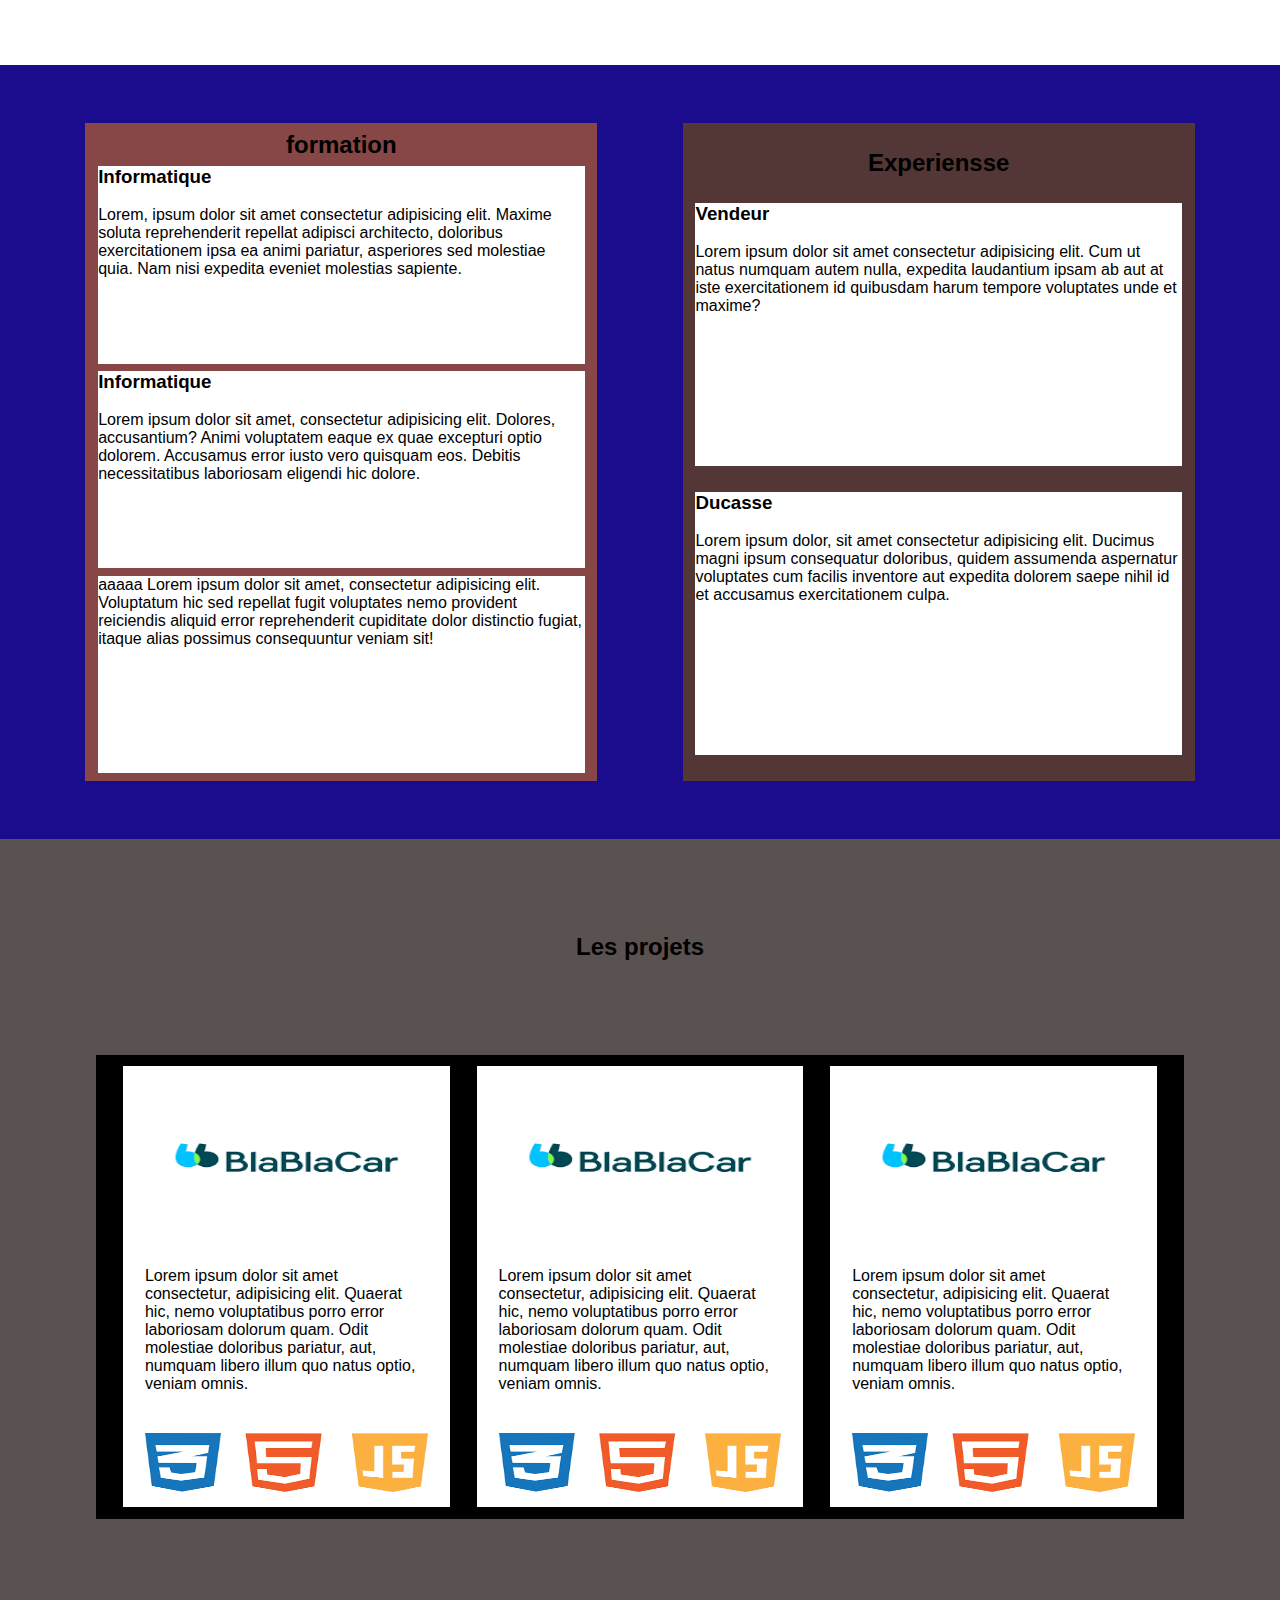
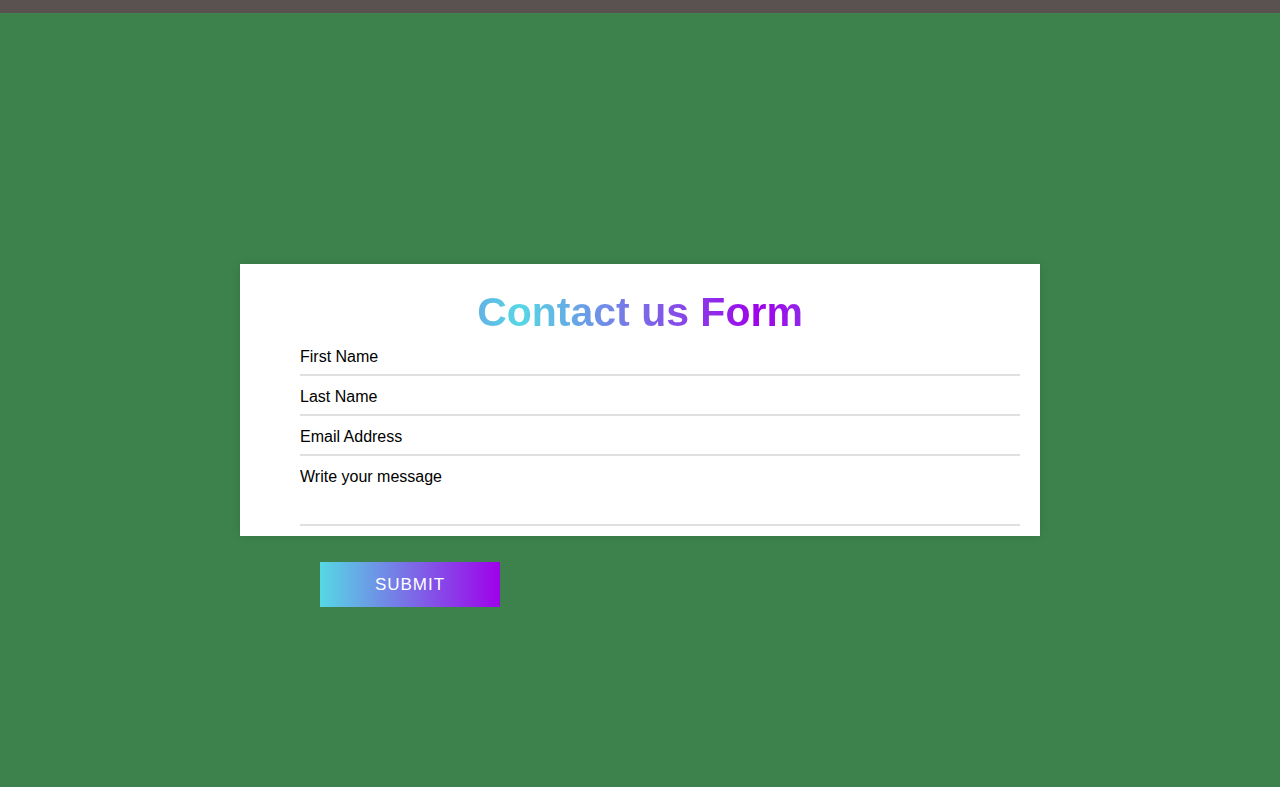
==== commit 376e439c: "v5" ====
--- a/index.html
+++ b/index.html
@@ -18,7 +18,7 @@
     <div class="burgerMenu">
         <img src="./logoNain.PNG" alt="" class="logo">
         <div class="burgerMenuLien">
-            <a href="" class="links">A Propos</a>
+            <a href="" class="links" >A Propos</a>
             <a href="" class="links">parcours</a>
             <a href="" class="links">projet</a>
             <a href="" class="links">contact</a>
--- a/style.css
+++ b/style.css
@@ -1,3 +1,4 @@
+@import url('https://fonts.googleapis.com/css2?family=Protest+Revolution&display=swap');
 * {
   margin: 0;
   padding: 0;
@@ -5,6 +6,9 @@
   box-sizing: border-box;
   font-family: 'Poppins', sans-serif;
 }
+body {
+  overflow-x: hidden;
+}
 
 #background-video {
   height: 100vh;
@@ -52,12 +56,12 @@
 .links {
   text-decoration: none;
   color: white;
-  font-family: sans-serif;
+  font-family: "Protest Revolution", sans-serif;
 }
 
 .jourNuit {
-  bottom: 50px;
-  left: 30px;
+  bottom: 0px;
+  left: 0px;
   font-size: 15px;
   background-color: #ab262a;
   border: 0;
@@ -65,8 +69,7 @@
   color: #fff;
   cursor: pointer;
   display: inline-block;
-  font-family: system-ui, -apple-system, system-ui, "Segoe UI", Roboto, Ubuntu, "Helvetica Neue", sans-serif;
-  font-weight: 600;
+  font-family: "Protest Revolution", sans-serif;
   outline: 0;
   padding: 5px 10px;
   text-align: center;
@@ -75,6 +78,8 @@
   user-select: none;
   -webkit-user-select: none;
   touch-action: manipulation;
+  position: relative;
+
 }
 
 .jourNuit:before {
@@ -82,13 +87,14 @@
   background-image: linear-gradient(#fff 0, rgba(255, 255, 255, 0) 100%);
   border-radius: 125px;
   content: "";
-  height: 50%;
-  left: 4%;
+  height: 100%;
+  bottom: 60px;
+  left: 0px;
   opacity: .5;
   position: absolute;
-  top: 0;
+  top: 0px;
   transition: all .3s;
-  width: 92%;
+  width: 100%;
 }
 
 .jourNuit:hover {
@@ -117,6 +123,7 @@
   font-size: 85px;
   top: 175px;
   left: 30px;
+  font-family: "Protest Revolution", sans-serif;
 }
 
 .metier {
@@ -124,6 +131,7 @@
   font-size: 33px;
   top: 265px;
   left: 35px;
+  font-family: "Protest Revolution", sans-serif;
 
 }
 
@@ -132,6 +140,7 @@
   font-size: 17px;
   left: 30px;
   bottom: 190px;
+  font-family: "Protest Revolution", sans-serif;
 }
 
 .boutton {
@@ -140,12 +149,12 @@
   left: 30px;
   font-size: 15px;
   background-color: #ab262a;
-  border: 0;
+  border: 0px;
   border-radius: 35px;
   color: #fff;
   cursor: pointer;
   display: inline-block;
-  font-family: system-ui, -apple-system, system-ui, "Segoe UI", Roboto, Ubuntu, "Helvetica Neue", sans-serif;
+  font-family: "Protest Revolution", sans-serif;
   font-weight: 600;
   outline: 0;
   padding: 5px 10px;
@@ -499,6 +508,18 @@
 }
 
 @media screen and (max-width: 767px) {
+  .logo {
+    width: 90px;
+  }
+  .burgerMenuLien {
+    width: 75%;
+    margin-right: 0px;
+  }
+  .jourNuit {
+    font-size: 8px;
+
+  }
+
 
   .nomPrenom {
     font-size: 25px;
@@ -513,7 +534,7 @@
   .presentation {
     left: 20px;
     bottom: 140px;
-    font: size 22px;
+    font-size:  22px;
   
   }
 
@@ -537,21 +558,36 @@
     margin-top: 20px;
     
   }
-  .pageExperiensse {
-    height: 100%;
-  }
-
-  }
+
   .pageExperiensse {
     display: flex;
     flex-direction: column;
     margin-top: 20px;
-    margin-bottom: 20px;
+    margin-bottom: 0px;
+    height: 100%;
+  }
+  .formation {
+    width: 80%;
+
+  }
+  .employ {
+    width: 80%;
+  }
+  .pageProjet {
+    height: auto;
+  }
+  .lesProjetFais {
+    flex-direction: column;
+  }
+  .projet {
+    width: 100%;
   }
   .container .text {
     font-size: 30px;
   }
-
+.container {
+  width: 100%;
+}
   .container form {
     padding: 10px 0 0 0;
   }
@@ -566,4 +602,5 @@
 
   .submit-btn .input-data {
     width: 40% !important;
-  }+  }
+}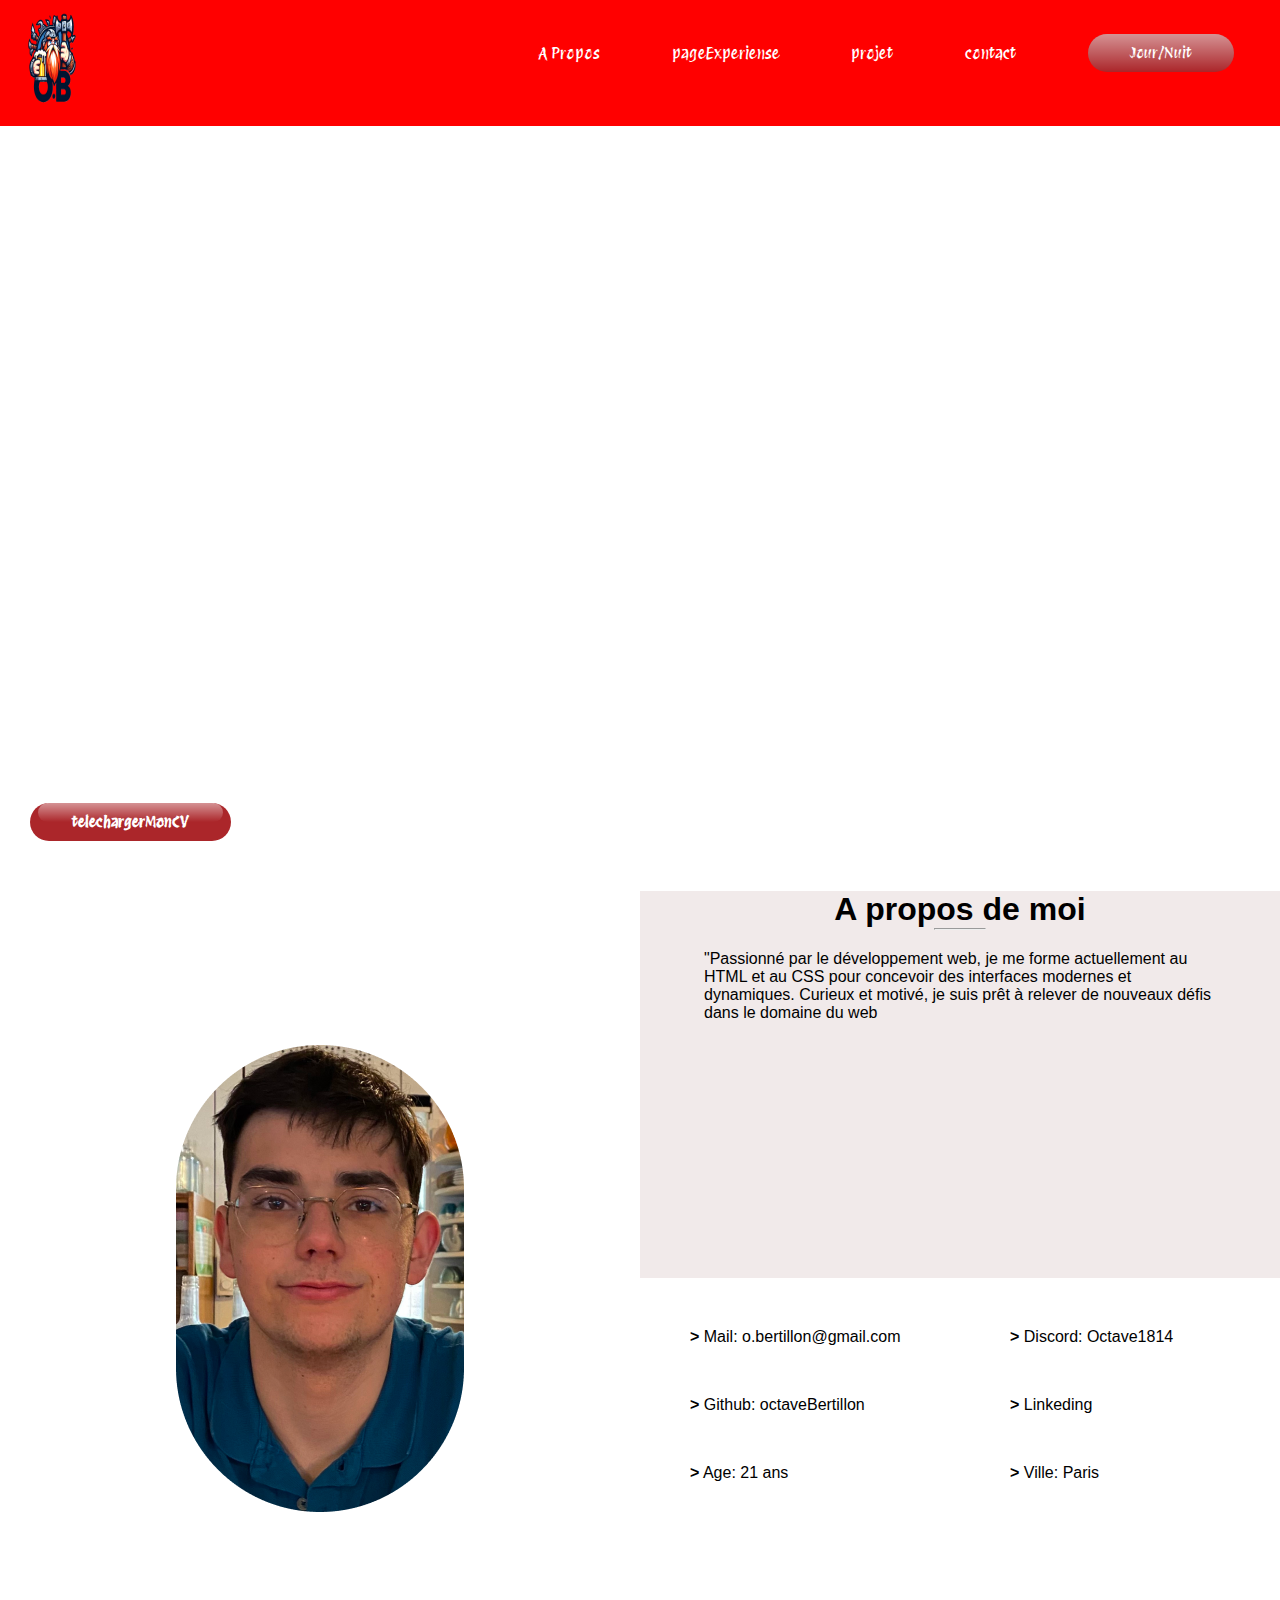
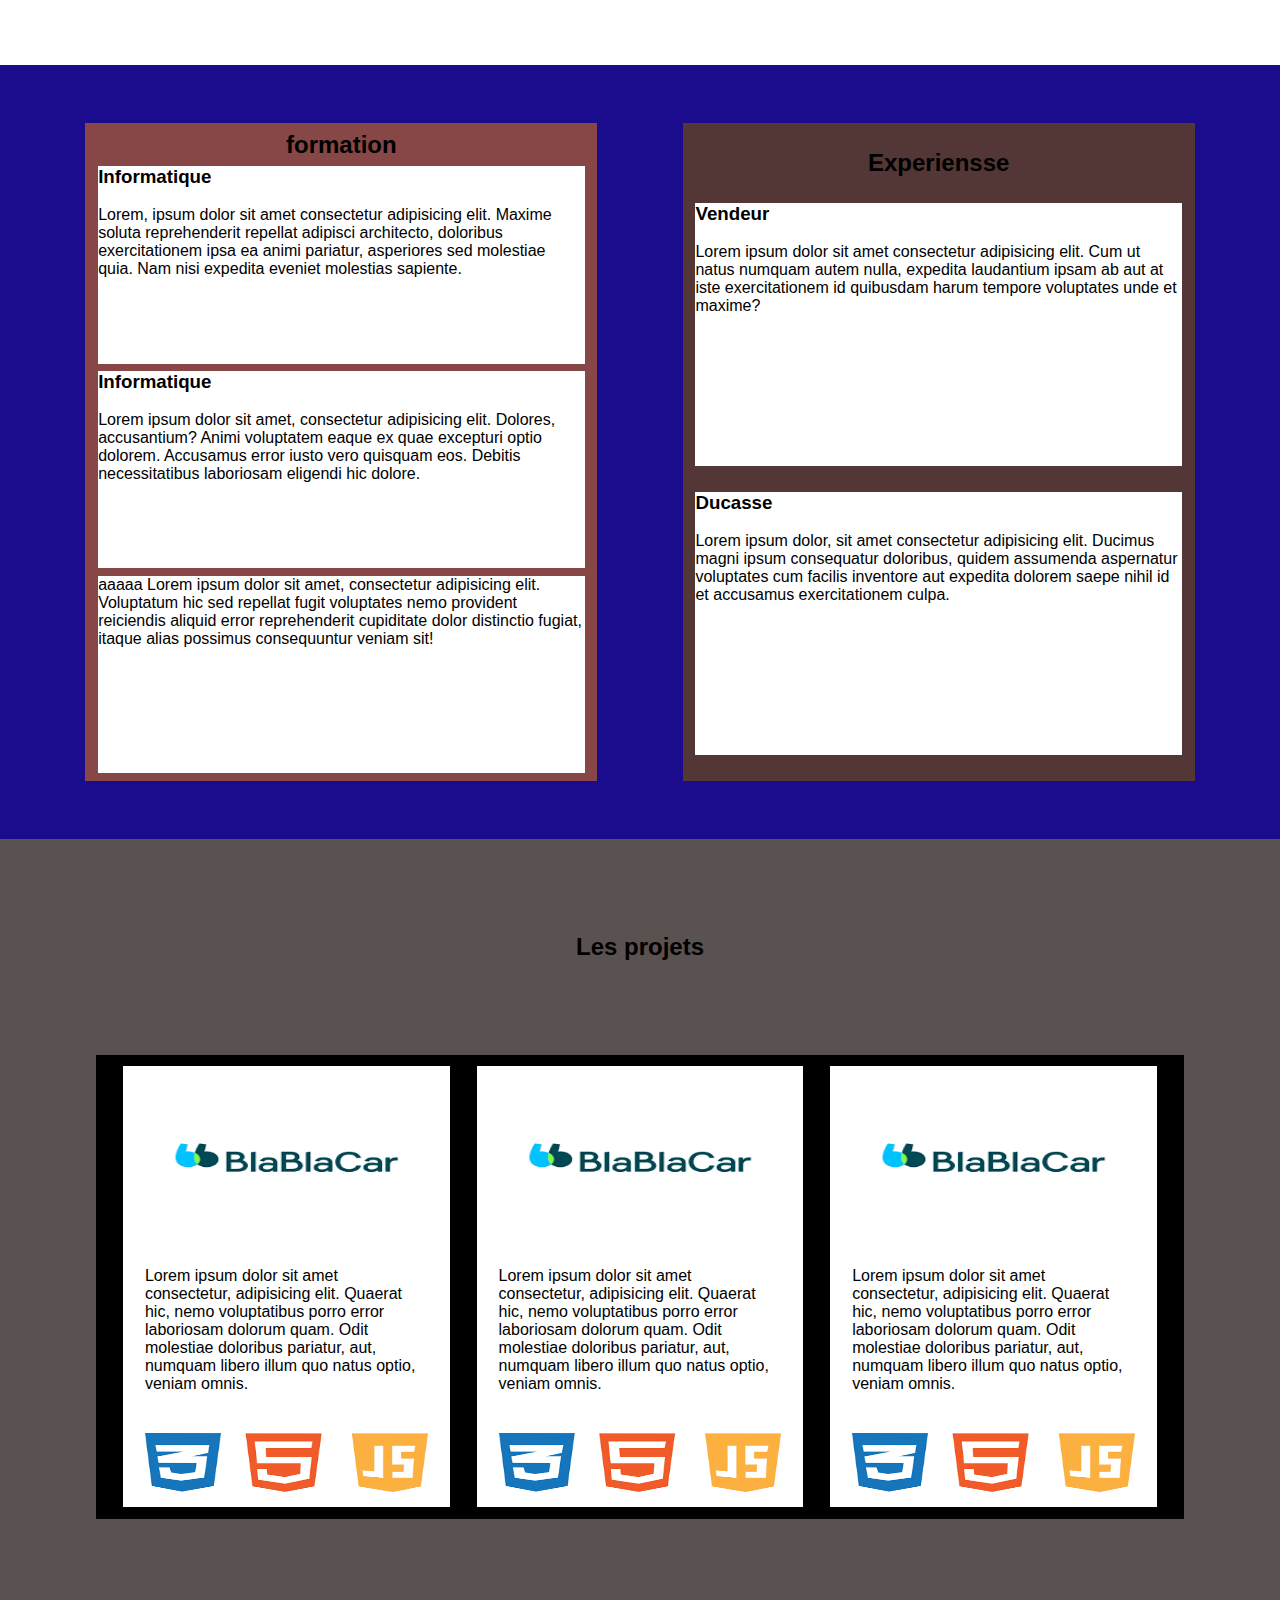
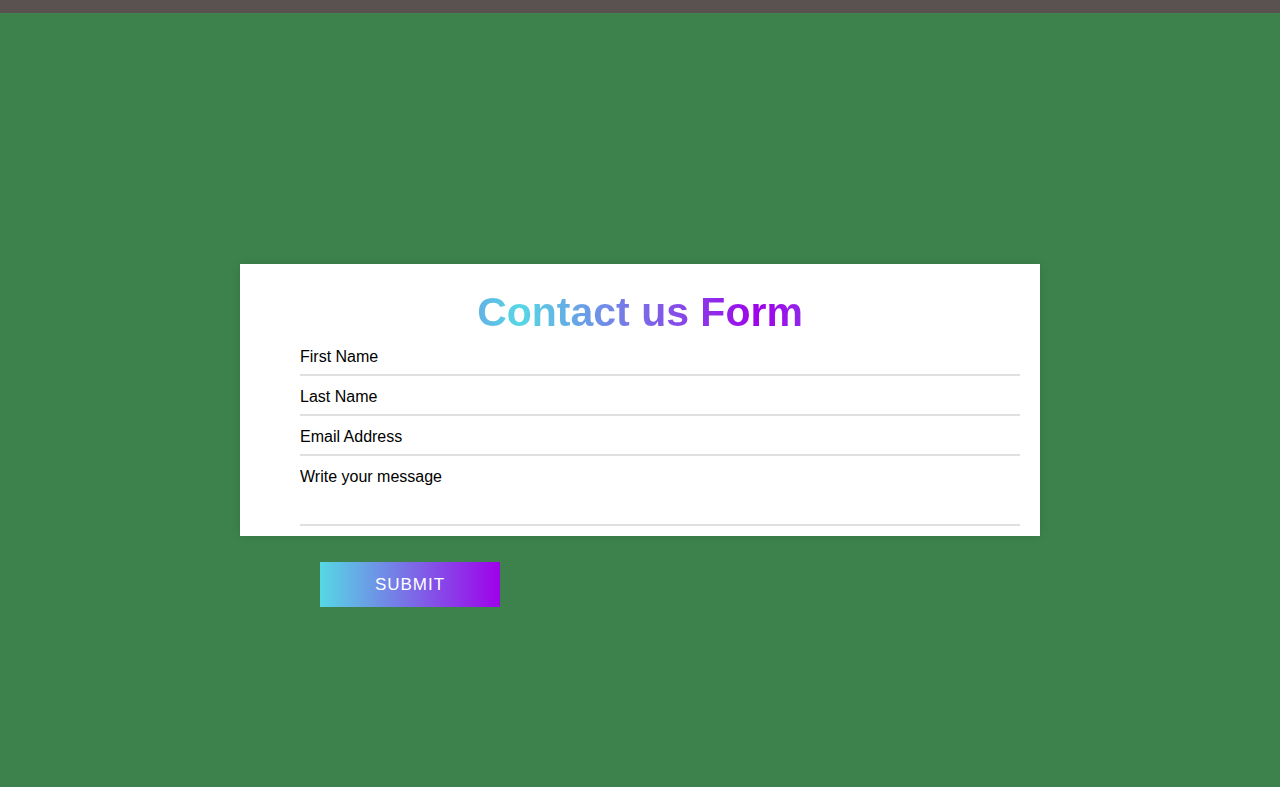
==== commit d2c135f2: "v6" ====
--- a/index.html
+++ b/index.html
@@ -18,11 +18,13 @@
     <div class="burgerMenu">
         <img src="./logoNain.PNG" alt="" class="logo">
         <div class="burgerMenuLien">
-            <a href="" class="links" >A Propos</a>
-            <a href="" class="links">parcours</a>
-            <a href="" class="links">projet</a>
-            <a href="" class="links">contact</a>
-            <button class="jourNuit">Jour/Nuit</button>
+            <a href="#propos" class="links" >A Propos</a>
+            <a href="#pageExperiense" class="links">pageExperiense</a>
+            <a href="#lesProjet" class="links">projet</a>
+            <a href="#mesContact" class="links">contact</a>
+            <a href="">
+                <button class="jourNuit">Jour/Nuit</button>
+            </a>
         </div>
 
     </div>
@@ -32,14 +34,16 @@
         <p class="presentation">Je suis actuellement à la recherche d'un emploi, impatient <br> de concrétiser mes
             compétences dans un nouveau défi professionnel.<br>J'ai fait des etude de commersse ou j'ai decider de
             reorienter </p>
-        <a href="./CV Octave Bertillon 20220925 - Copie.pdf"><button class="boutton" role="button">telechargerMonCV</button></a>
+        <a href="./CV Octave Bertillon 20220925 - Copie.pdf">
+            <button class="boutton" role="button">telechargerMonCV</button>
+        </a>
     </div>
     <div class="pageAProposDeMoi">
         <div class="pagePersogauche">
             <img class="photo" src="./IMG_1650 1.png" alt="">
 
         </div>
-        <div class="pagePersoDroite">
+        <div id="propos" class="pagePersoDroite">
             <div class="haut">
                 <h1>A propos de moi </h1>
                 <hr class="ligne">
@@ -60,7 +64,8 @@
             </div>
         </div>
     </div>
-    <div class="pageExperiensse">
+    <div id="pageExperiense" class="pageExperiensse">
+        
         <div class="formation">
             <h2>formation</h2>
             <div class="Experiensse">
@@ -83,7 +88,7 @@
             </div>
         </div>
     </div>
-    <div class="pageProjet">
+    <div id="lesProjet" class="pageProjet">
         <h2>Les projets</h2>
         <div class="lesProjetFais">
             <div class="projet">
@@ -108,7 +113,7 @@
             </div>
         </div>
     </div>
-    <div class="contact">
+    <div id="mesContact" class="contact">
         <form action="https://formspree.io/f/meoqdojb" method="POST">
             <div class="contactZone">
 
--- a/style.css
+++ b/style.css
@@ -9,7 +9,7 @@
 body {
   overflow-x: hidden;
 }
-
+html {scroll-behavior: smooth;}
 #background-video {
   height: 100vh;
   width: 100vw;
@@ -48,7 +48,7 @@
 .burgerMenuLien {
   display: flex;
   justify-content: space-around;
-  width: 30%;
+  width: 60%;
   margin-right: 10px;
 
 }
@@ -60,7 +60,7 @@
 }
 
 .jourNuit {
-  bottom: 0px;
+  bottom: 10px;
   left: 0px;
   font-size: 15px;
   background-color: #ab262a;
@@ -510,6 +510,7 @@
 @media screen and (max-width: 767px) {
   .logo {
     width: 90px;
+    height: auto;
   }
   .burgerMenuLien {
     width: 75%;
@@ -565,9 +566,11 @@
     margin-top: 20px;
     margin-bottom: 0px;
     height: 100%;
+    padding: 30px 0px;
   }
   .formation {
     width: 80%;
+    margin-bottom: 15px;
 
   }
   .employ {
@@ -575,9 +578,13 @@
   }
   .pageProjet {
     height: auto;
+    height: 100%;
+    padding: 30px 0px;
+
   }
   .lesProjetFais {
     flex-direction: column;
+    margin-bottom: 30px;
   }
   .projet {
     width: 100%;
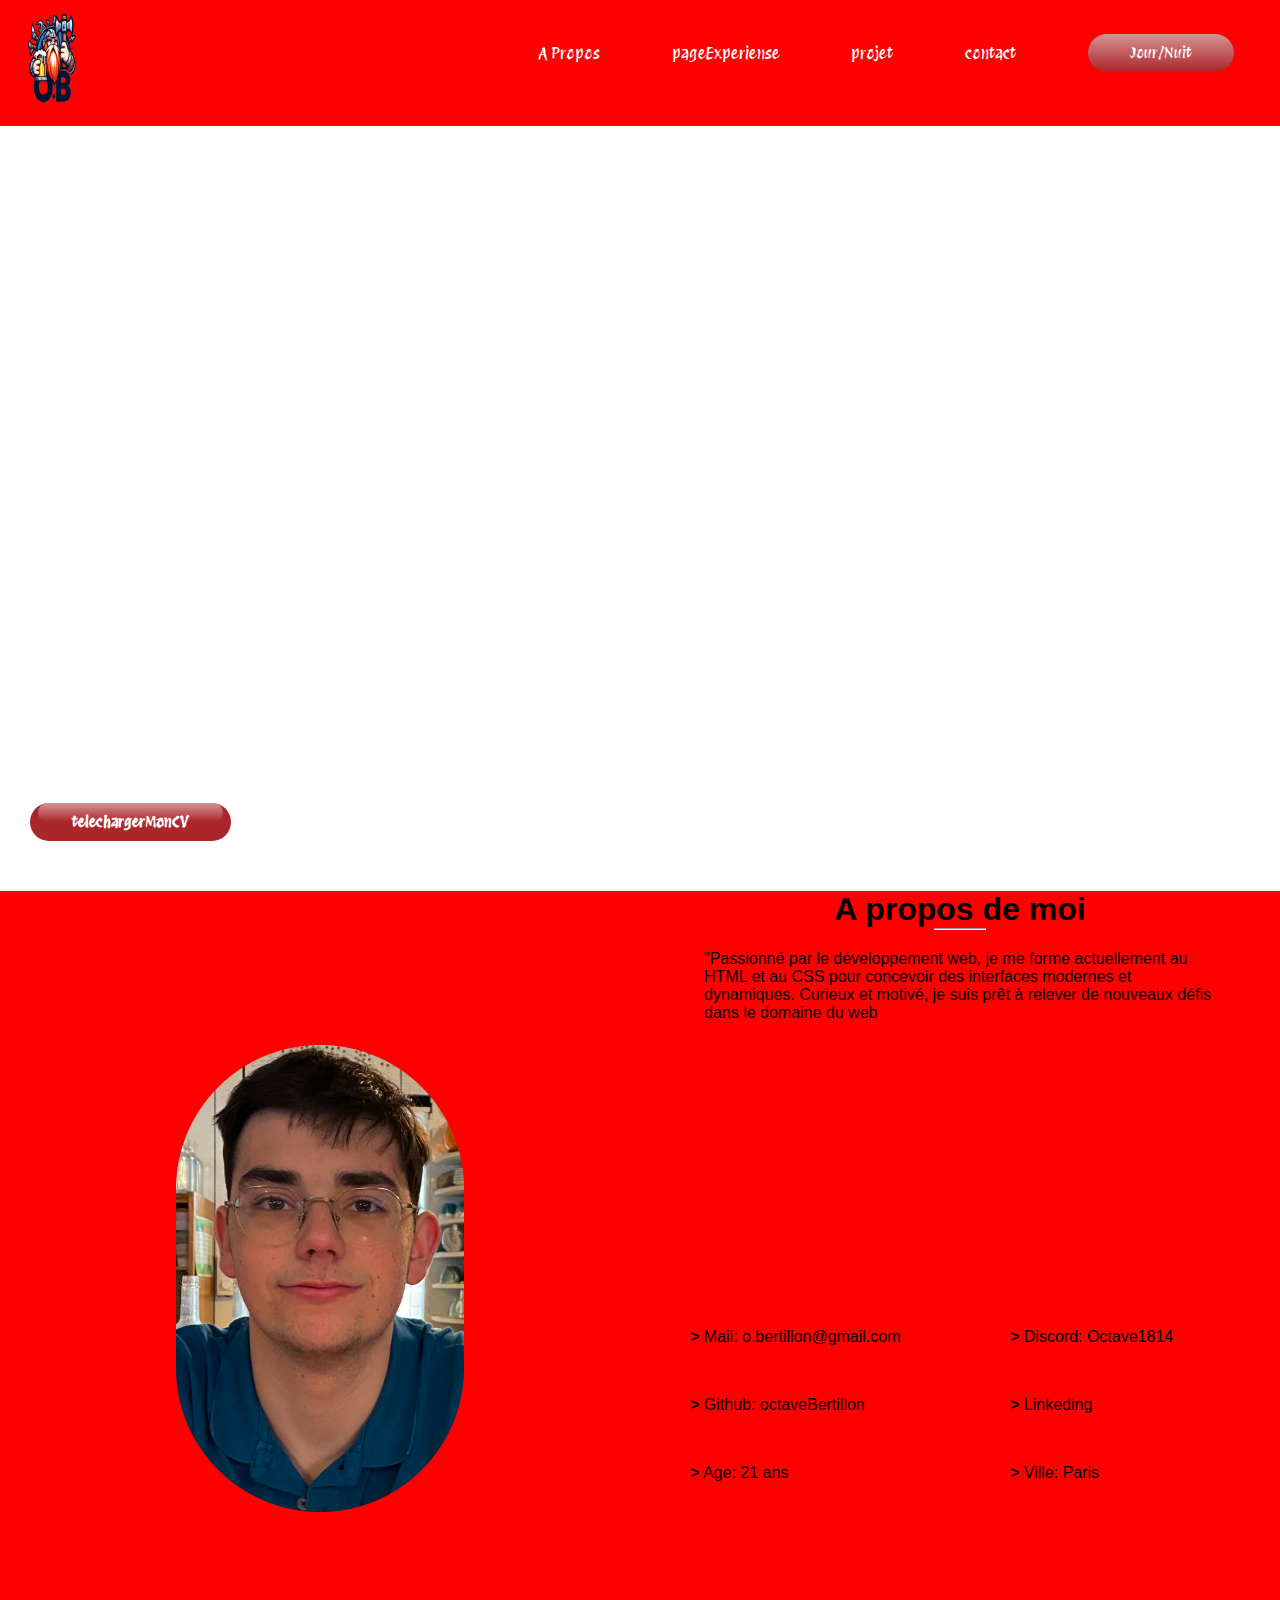
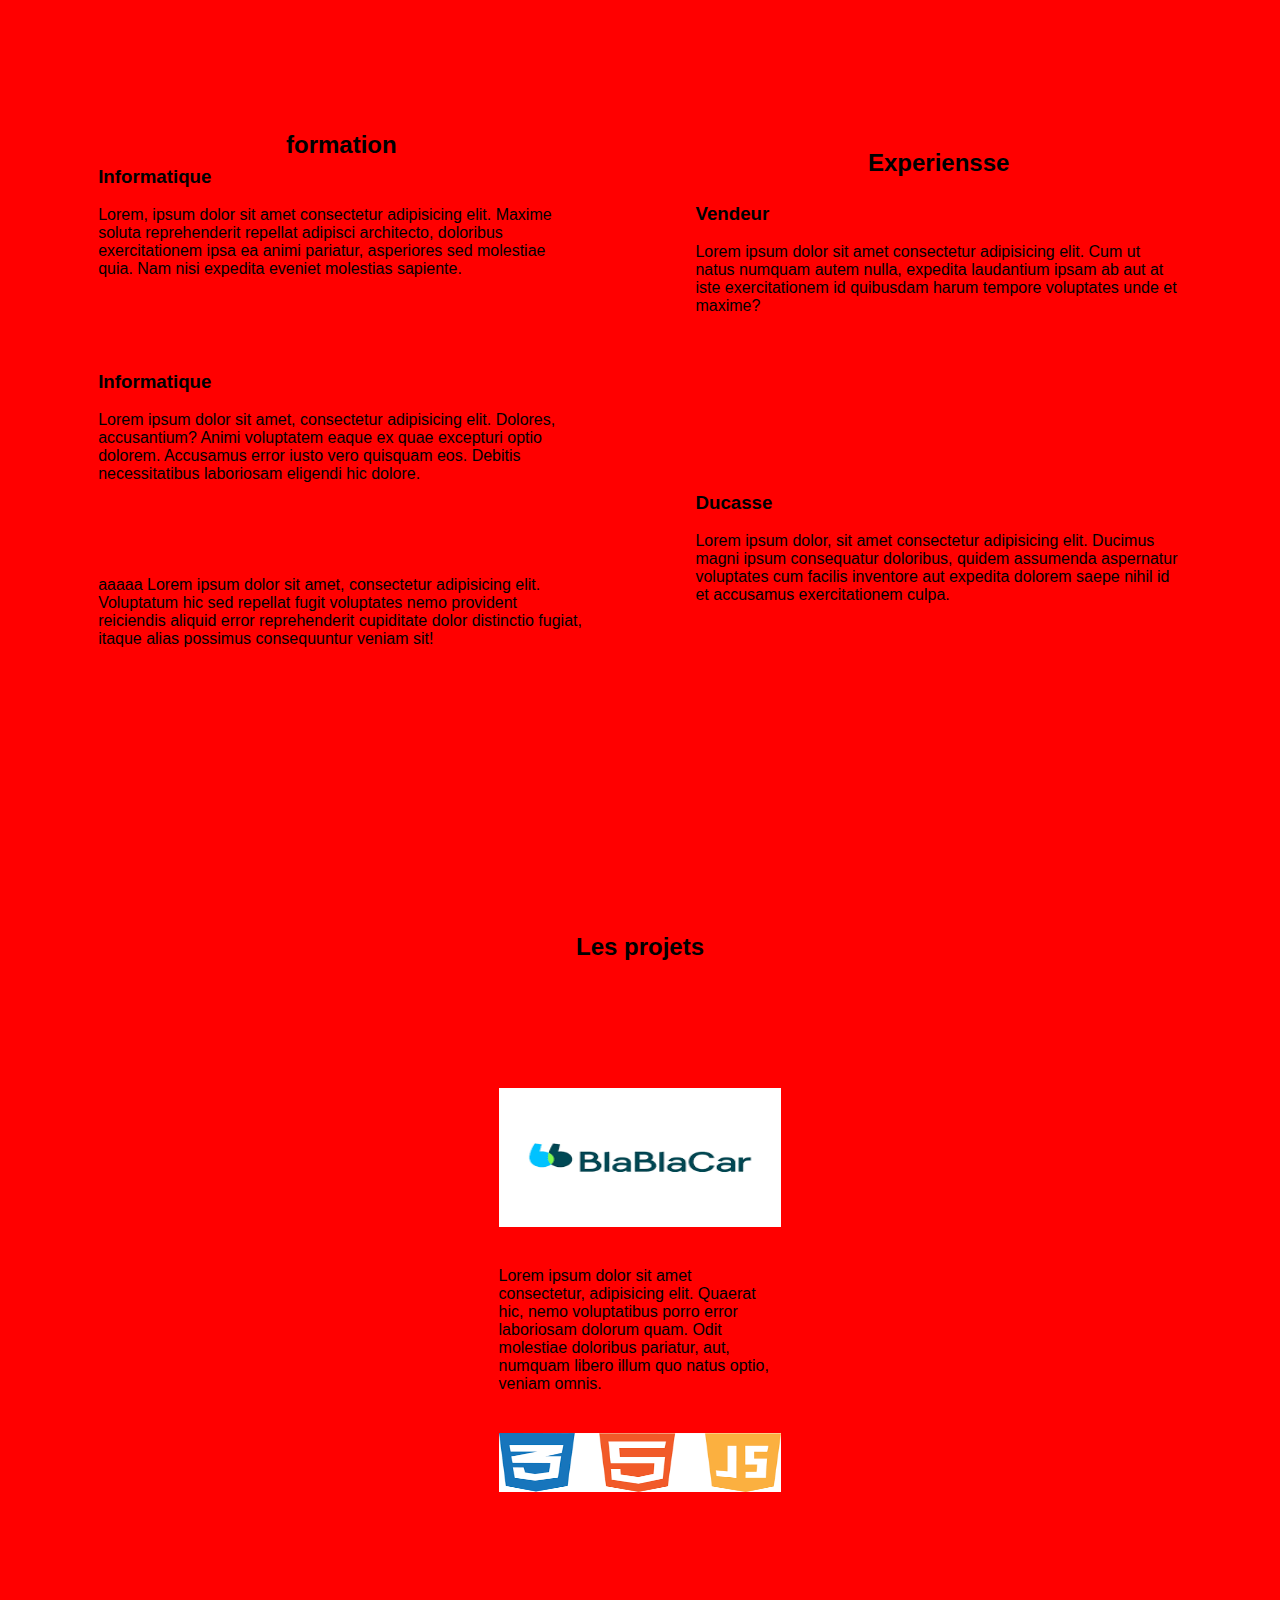
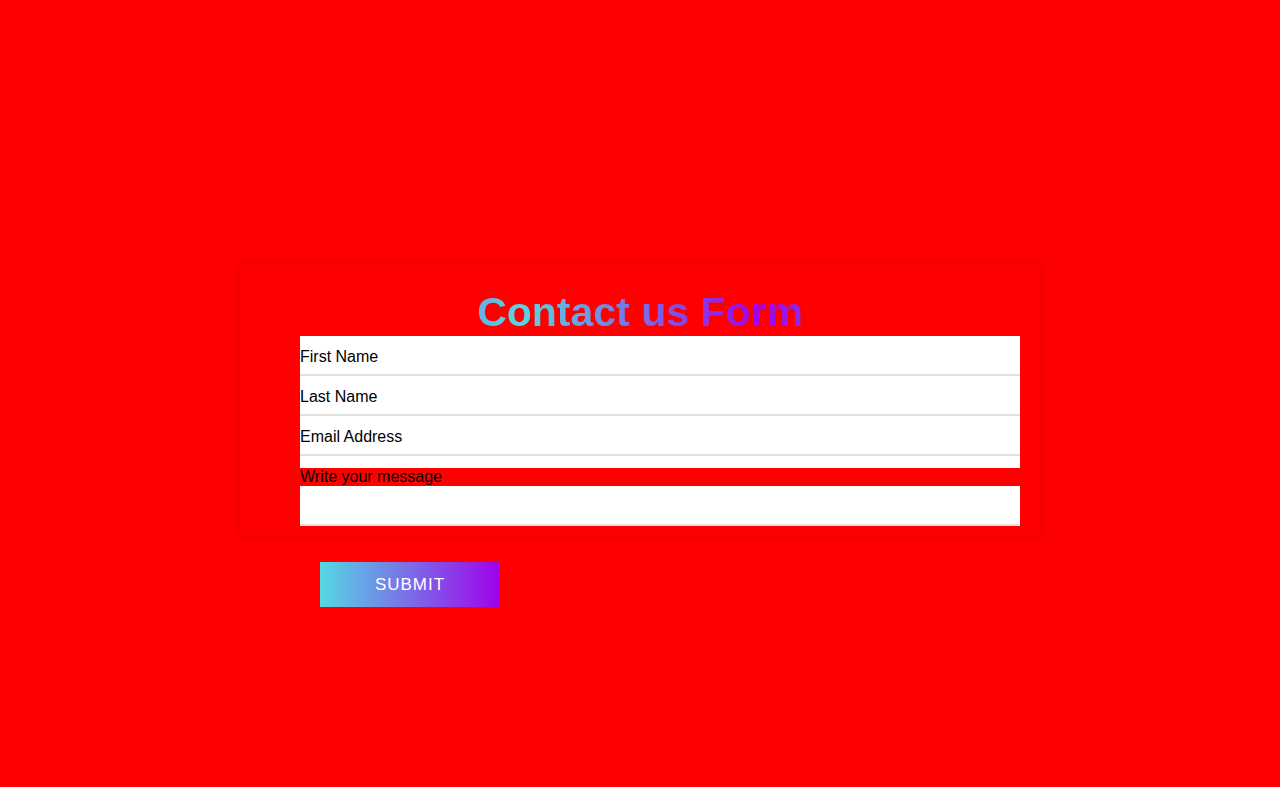
==== commit 331fe49e: "cv pour ecole" ====
--- a/index.html
+++ b/index.html
@@ -4,25 +4,24 @@
 <head>
     <meta charset="UTF-8">
     <meta name="viewport" content="width=device-width, initial-scale=1.0">
-    <title>Document</title>
+    <title>octave porfollio</title>
    <link rel="shortcut icon" href="./logoNain.PNG" type="image/x-icon">
     <link rel="stylesheet" href="style.css">
 </head>
 
 <body>
     <video id="background-video" autoplay loop muted>
-
         <source src="./fontDecrant.mp4" type="video/mp4">
 
     </video>
     <div class="burgerMenu">
-        <img src="./logoNain.PNG" alt="" class="logo">
+        <a href="menuJdr.html"><img src="./logoNain.PNG" alt="" class="logo"></a>
         <div class="burgerMenuLien">
             <a href="#propos" class="links" >A Propos</a>
             <a href="#pageExperiense" class="links">pageExperiense</a>
             <a href="#lesProjet" class="links">projet</a>
             <a href="#mesContact" class="links">contact</a>
-            <a href="">
+            <a href="nuit.html">
                 <button class="jourNuit">Jour/Nuit</button>
             </a>
         </div>
@@ -34,7 +33,7 @@
         <p class="presentation">Je suis actuellement à la recherche d'un emploi, impatient <br> de concrétiser mes
             compétences dans un nouveau défi professionnel.<br>J'ai fait des etude de commersse ou j'ai decider de
             reorienter </p>
-        <a href="./CV Octave Bertillon 20220925 - Copie.pdf">
+        <a href="./CV Octave Bertillon  2024.pdf">
             <button class="boutton" role="button">telechargerMonCV</button>
         </a>
     </div>
@@ -65,7 +64,7 @@
         </div>
     </div>
     <div id="pageExperiense" class="pageExperiensse">
-        
+
         <div class="formation">
             <h2>formation</h2>
             <div class="Experiensse">
@@ -91,7 +90,7 @@
     <div id="lesProjet" class="pageProjet">
         <h2>Les projets</h2>
         <div class="lesProjetFais">
-            <div class="projet">
+            <div class="projet1">
                 <img src="./blablacar.png" alt="" class="projetImag">
                 <p>Lorem ipsum dolor sit amet consectetur, adipisicing elit. Quaerat hic, nemo voluptatibus porro error
                     laboriosam dolorum quam. Odit molestiae doloribus pariatur, aut, numquam libero illum quo natus
@@ -105,7 +104,7 @@
                     optio, veniam omnis.</p>
                 <img src="./logCode.png" alt="" class="logoCss">
             </div>
-            <div class="projet"><img src="./blablacar.png" alt="" class="projetImag">
+            <div class="projet3"><img src="./blablacar.png" alt="" class="projetImag">
                 <p>Lorem ipsum dolor sit amet consectetur, adipisicing elit. Quaerat hic, nemo voluptatibus porro error
                     laboriosam dolorum quam. Odit molestiae doloribus pariatur, aut, numquam libero illum quo natus
                     optio, veniam omnis.</p>
--- a/style.css
+++ b/style.css
@@ -194,7 +194,7 @@
 .pageAProposDeMoi {
   width: 100vw;
   height: 86vh;
-  background-color: white;
+  background-color: red;
   display: flex;
 
 }
@@ -202,7 +202,7 @@
 .pagePersogauche {
   height: 100%;
   width: 50%;
-  
+  background-color: red;
   display: flex;
   justify-content: center;
   align-items: center;
@@ -211,7 +211,7 @@
 .pagePersoDroite {
   height: 100%;
   width: 50%;
-  background-color: silver;
+  background-color: red;
 }
 
 .haut {
@@ -220,7 +220,7 @@
   display: flex;
   flex-direction: column;
   align-items: center;
-  background-color: rgb(241, 234, 234);
+  background-color: red(241, 234, 234);
 }
 .textePresentation {width: 80%;
   margin-top: 20px;
@@ -229,7 +229,7 @@
 .bas {
   height: 50%;
   width: 100%;
-  background-color: white;
+  background-color: red;
   display: flex;
   flex-wrap: wrap;
 }
@@ -256,7 +256,7 @@
 .ligne {
   width: 52px;
   height: 2px;
-  background-color: black;
+  background-color: red;
 }
 
 .infoMoi {
@@ -266,7 +266,7 @@
 .pageExperiensse {
   width: 100vw;
   height: 86vh;
-  background-color: #1b0b8d;
+  background-color: red;
   display: flex;
   justify-content: space-evenly;
   align-items: center;
@@ -276,7 +276,7 @@
 .formation {
   width: 40%;
   height: 85%;
-  background-color: rgb(135, 71, 71);
+  background-color: red;
   display: flex;
   flex-direction: column;
   justify-content: space-evenly;
@@ -286,13 +286,13 @@
 .Experiensse {
   width: 95%;
   height: 30%;
-  background-color: white;
+  background-color: red;
 }
 
 .employ {
   width: 40%;
   height: 85%;
-  background-color: rgb(83, 54, 54);
+  background-color: red;
   display: flex;
   flex-direction: column;
   justify-content: space-evenly;
@@ -302,13 +302,13 @@
 .job {
   width: 95%;
   height: 40%;
-  background-color: white;
+  background-color: red;
 }
 
 .pageProjet {
   width: 100vw;
   height: 86vh;
-  background-color: rgb(90, 81, 81);
+  background-color: red;
   display: flex;
   align-items: center;
   flex-direction: column;
@@ -318,7 +318,7 @@
 .lesProjetFais {
   height: 60%;
   width: 85%;
-  background-color: black;
+  background-color: red;
   display: flex;
   justify-content: space-evenly;
   align-items: center;
@@ -327,14 +327,33 @@
 .projet {
   height: 95%;
   width: 30%;
-  background-color: white;
+  background-color: red;
   display: flex;
   flex-direction: column;
   gap: 10%;
   padding: 2%;
 
 }
-
+.projet1{
+  height: 95%;
+  width: 30%;
+  background-color: red;
+  display: flex;
+  flex-direction: column;
+  gap: 10%;
+  padding: 2%;
+  visibility: hidden;
+}
+.projet3{
+  height: 95%;
+  width: 30%;
+  background-color: red;
+  display: flex;
+  flex-direction: column;
+  gap: 10%;
+  padding: 2%;
+visibility: hidden;
+}
 .projetImag {
   height: 35%;
   width: 100%;
@@ -343,7 +362,7 @@
 .projetCodeLogo {
   width: 100%;
   height: 20%;
-  background-color: violet;
+  background-color: red;
 }
 
 .logoCss {
@@ -354,7 +373,7 @@
 .contact {
   height: 86vh;
   width: 100vw;
-  background-color: rgba(26, 107, 44, 0.848);
+  background-color: red;
   display: flex;
   align-items: center;
   justify-content: space-around;
@@ -376,7 +395,7 @@
 
 .container {
   max-width: 800px;
-  background: #fff;
+  background: red;
   width: 800px;
   padding: 25px 40px 10px 40px;
   box-shadow: 0px 0px 10px rgba(0, 0, 0, 0.1);
@@ -388,7 +407,7 @@
   font-weight: 600;
   font-family: 'Poppins', sans-serif;
   background: -webkit-linear-gradient(right, #56d8e4, #9f01ea, #56d8e4, #9f01ea);
-  -webkit-background-clip: text;
+  -webkit-background-clip : text ;
   -webkit-text-fill-color: transparent;
 }
 
@@ -447,7 +466,7 @@
 .textarea label {
   width: 100%;
   bottom: 40px;
-  background: #fff;
+  background: red;
 }
 
 .input-data .underline {
@@ -509,15 +528,18 @@
 
 @media screen and (max-width: 767px) {
   .logo {
-    width: 90px;
+    width: 75px;
     height: auto;
+    top: 20px;
   }
   .burgerMenuLien {
     width: 75%;
     margin-right: 0px;
+    font-size: small;
   }
   .jourNuit {
     font-size: 8px;
+    top: -1px;
 
   }
 
